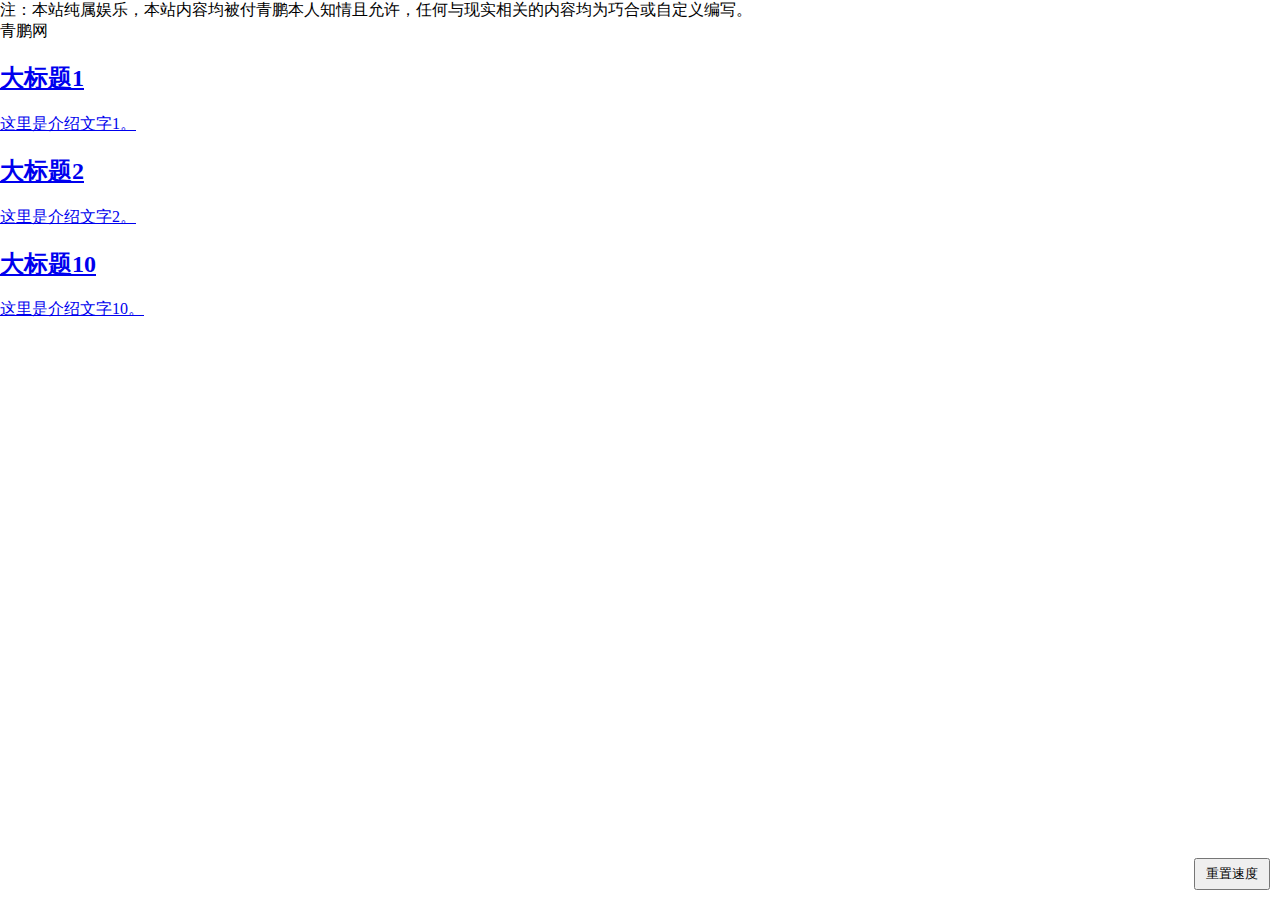
==== index.html @ f89c664f "Update index.html" ====
<!DOCTYPE html>
<html lang="en">
<head>
    <meta charset="UTF-8">
    <title>主页面</title>
    <link rel="stylesheet" href="styles.css">
</head>
<body>

<div class="header">
    注：本站纯属娱乐，本站内容均被付青鹏本人知情且允许，任何与现实相关的内容均为巧合或自定义编写。
</div>

<div class="side-image left"></div> <!-- 左侧GIF图片 -->
<div class="side-image right"></div> <!-- 右侧GIF图片 -->

<div class="bouncing-container">
    <div class="bouncing-circle" id="bouncingCircle"></div>
    <div class="title">青鹏网</div>
    <div class="message" id="message"></div>
    <button class="reset-button" id="resetButton">重置速度</button>
</div>

<audio id="click-sound" src="split (1).mp3" preload="auto"></audio>

<!-- 按钮容器 -->
<div class="button-container">
    <!-- 按钮1 -->
    <a href="page1.html" class="button" style="background-image: url('button1-image.jpg');">
        <div class="button-text">
            <h2>大标题1</h2>
            <p>这里是介绍文字1。</p>
        </div>
        <div class="button-right"></div>
    </a>
    <!-- 按钮2 -->
    <a href="page2.html" class="button" style="background-image: url('button2-image.jpg');">
        <div class="button-text">
            <h2>大标题2</h2>
            <p>这里是介绍文字2。</p>
        </div>
        <div class="button-right"></div>
    </a>
    <!-- ... 其他按钮 ... -->
    <!-- 按钮10 -->
    <a href="page10.html" class="button" style="background-image: url('button10-image.jpg');">
        <div class="button-text">
            <h2>大标题10</h2>
            <p>这里是介绍文字10。</p>
        </div>
        <div class="button-right"></div>
    </a>
</div>

<script src="script.js"></script>
</body>
</html>
---- styles.css ----
body, html {
    margin: 0;
    padding: 0;
    width: 100%;
    height: 100%;
    overflow: hidden;
}

.container {
    position: relative;
    width: 100%;
    height: 100%;
    display: flex;
    justify-content: center;
    align-items: center;
}

.background {
    position: absolute;
    width: 100%;
    height: 100%;
    z-index: -1;
}

.background img {
    width: 100%;
    height: 100%;
    object-fit: cover;
}

.frame {
    position: relative;
    width: 80%;
    height: 80%;
    background: rgba(255, 255, 255, 0.5);
    overflow: hidden;
    border-radius: 10px;
    z-index: 1;
    display: flex;
    justify-content: center;
    align-items: center;
}

.logo {
    position: absolute;
    top: 50%;
    left: 50%;
    transform: translate(-50%, -50%);
    text-align: center;
    font-size: 3em;
    font-weight: bold;
    color: #3498db;
    animation: colorChange 2s infinite alternate;
    z-index: 2;
    white-space: nowrap; /* Prevents logo from wrapping */
}

@keyframes colorChange {
    0% { color: #3498db; }
    100% { color: #9b59b6; }
}

#canvas {
    position: absolute;
    width: 100%;
    height: 100%;
    z-index: 3; /* Ensures canvas is above the logo */
}

#resetButton {
    position: absolute;
    bottom: 10px;
    right: 10px;
    padding: 5px 10px;
    cursor: pointer;
    z-index: 2;
}

.disclaimer {
    position: absolute;
    bottom: 0;
    left: 50%;
    transform: translateX(-50%);
    font-size: 0.7em;
    width: 100%;
    text-align: center;
    z-index: 0;
}
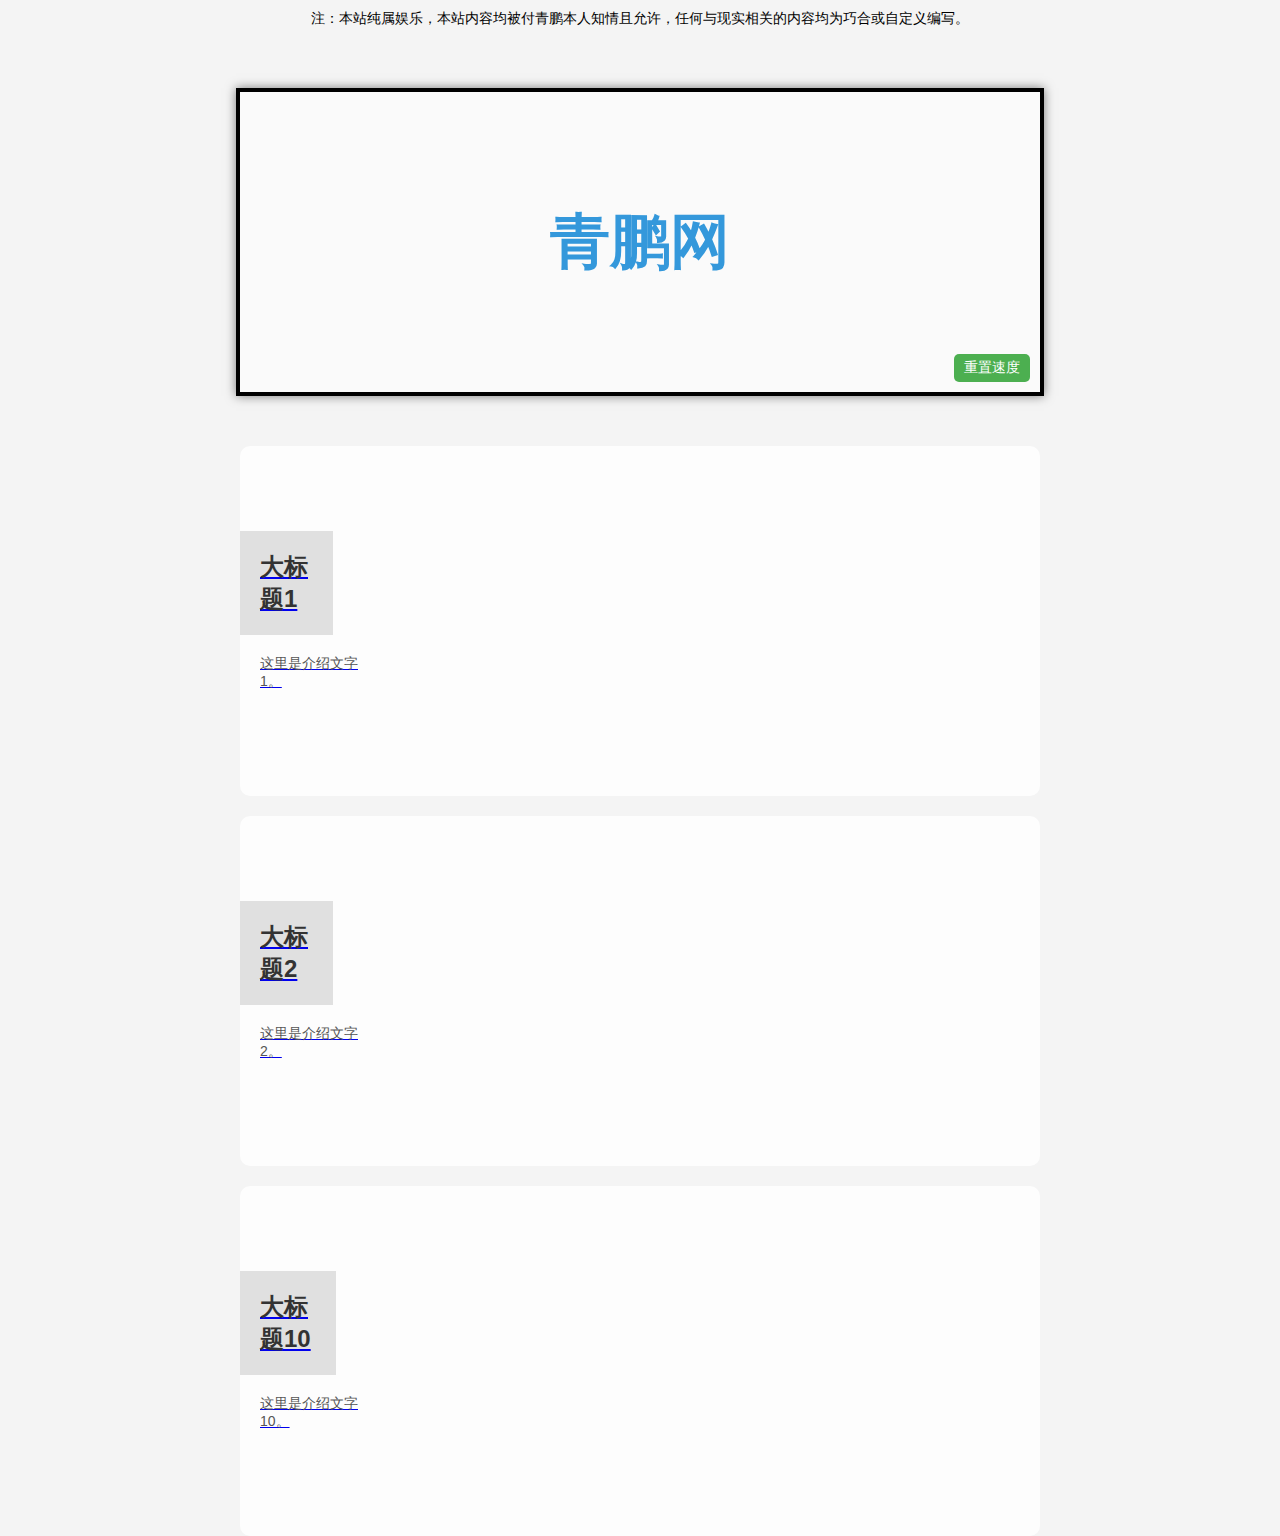
==== commit 40f61dd2: "Update index.html" ====
--- a/index.html
+++ b/index.html
@@ -26,29 +26,38 @@
 <!-- 按钮容器 -->
 <div class="button-container">
     <!-- 按钮1 -->
-    <a href="page1.html" class="button" style="background-image: url('button1-image.jpg');">
+    <a href="page1.html" class="button" style="background-image: url('20240110_1744911584205082624.jpg');">
         <div class="button-text">
-            <h2>大标题1</h2>
-            <p>这里是介绍文字1。</p>
+            <div class="button-left">
+                <h2>大标题1</h2>
+            </div>
+            <div class="button-right">
+                <p>这里是介绍文字1。</p>
+            </div>
         </div>
-        <div class="button-right"></div>
     </a>
     <!-- 按钮2 -->
     <a href="page2.html" class="button" style="background-image: url('button2-image.jpg');">
         <div class="button-text">
-            <h2>大标题2</h2>
-            <p>这里是介绍文字2。</p>
+            <div class="button-left">
+                <h2>大标题2</h2>
+            </div>
+            <div class="button-right">
+                <p>这里是介绍文字2。</p>
+            </div>
         </div>
-        <div class="button-right"></div>
     </a>
     <!-- ... 其他按钮 ... -->
     <!-- 按钮10 -->
     <a href="page10.html" class="button" style="background-image: url('button10-image.jpg');">
         <div class="button-text">
-            <h2>大标题10</h2>
-            <p>这里是介绍文字10。</p>
+            <div class="button-left">
+                <h2>大标题10</h2>
+            </div>
+            <div class="button-right">
+                <p>这里是介绍文字10。</p>
+            </div>
         </div>
-        <div class="button-right"></div>
     </a>
 </div>
 
--- a/styles.css
+++ b/styles.css
@@ -1,88 +1,176 @@
+/* 全局样式 */
 body, html {
     margin: 0;
     padding: 0;
-    width: 100%;
     height: 100%;
-    overflow: hidden;
+    background-color: #f4f4f4;
+    font-family: Arial, sans-serif;
+    background-image: url('5E391EE5D8A838BE005B3CCD11CAAF68.jpg'); /* 背景图片 */
+    background-attachment: fixed; /* 背景固定，不随页面滚动 */
+    background-size: cover;
+    background-position: center center; /* 确保背景图片居中显示 */
 }
 
-.container {
-    position: relative;
-    width: 100%;
-    height: 100%;
-    display: flex;
-    justify-content: center;
-    align-items: center;
+/* 头部样式 */
+.header {
+    text-align: center;
+    font-size: 14px;
+    color: black; /* 文字颜色调整为黑色 */
+    padding: 10px 0; /* 上下边距 */
 }
 
-.background {
-    position: absolute;
-    width: 100%;
-    height: 100%;
-    z-index: -1;
+/* 弹跳容器样式 */
+.bouncing-container {
+    position: relative;
+    width: 800px;
+    height: 300px;
+    border: 4px solid #000;
+    overflow: hidden;
+    margin: 50px auto;
+    background-color: rgba(255, 255, 255, 0.5); /* 虚化的白色 */
+    box-shadow: 0 0 10px rgba(0, 0, 0, 0.5);
+    display: flex;
+    align-items: center;
+    justify-content: center;
 }
 
-.background img {
-    width: 100%;
-    height: 100%;
-    object-fit: cover;
+/* 弹跳圆形样式 */
+.bouncing-circle {
+    position: absolute;
+    width: 75px; /* 增加圆形图片大小 */
+    height: 75px;
+    background-image: url('20240110_1744911584205082624.jpg'); /* 使用圆形图片 */
+    background-size: cover;
+    border-radius: 50%;
+    cursor: pointer;
 }
 
-.frame {
-    position: relative;
-    width: 80%;
-    height: 80%;
-    background: rgba(255, 255, 255, 0.5);
-    overflow: hidden;
-    border-radius: 10px;
-    z-index: 1;
-    display: flex;
-    justify-content: center;
-    align-items: center;
-}
-
-.logo {
+/* 标题样式 */
+.title {
     position: absolute;
     top: 50%;
     left: 50%;
     transform: translate(-50%, -50%);
-    text-align: center;
-    font-size: 3em;
+    font-size: 60px; /* 增加字体大小 */
     font-weight: bold;
     color: #3498db;
     animation: colorChange 2s infinite alternate;
-    z-index: 2;
-    white-space: nowrap; /* Prevents logo from wrapping */
 }
 
+/* 颜色变化动画 */
 @keyframes colorChange {
     0% { color: #3498db; }
-    100% { color: #9b59b6; }
+    100% { color: #2ecc71; }
 }
 
-#canvas {
+/* 消息样式 */
+.message {
     position: absolute;
-    width: 100%;
-    height: 100%;
-    z-index: 3; /* Ensures canvas is above the logo */
+    top: 80%;
+    left: 50%;
+    transform: translate(-50%, -50%);
+    font-size: 24px;
+    color: #000;
+    font-weight: bold;
+    display: none;
 }
 
-#resetButton {
+/* 重置按钮样式 */
+.reset-button {
     position: absolute;
     bottom: 10px;
     right: 10px;
+    cursor: pointer;
     padding: 5px 10px;
-    cursor: pointer;
-    z-index: 2;
+    background-color: #4CAF50;
+    color: white;
+    border: none;
+    border-radius: 5px;
+    font-size: 14px;
 }
 
-.disclaimer {
-    position: absolute;
+/* 侧边图片样式 */
+.side-image {
+    position: fixed;
+    top: -200px; /* 向上移动图片 */
     bottom: 0;
-    left: 50%;
-    transform: translateX(-50%);
-    font-size: 0.7em;
-    width: 100%;
-    text-align: center;
-    z-index: 0;
+    width: 200px; /* 根据实际图片尺寸调整 */
+    background-size: contain;
+    background-repeat: no-repeat;
+    background-position: center;
+    pointer-events: none; /* 防止图片阻挡点击 */
 }
+
+/* 左侧侧边图片样式 */
+.side-image.left {
+    left: 0;
+    background-image: url('output-onlinegiftools.gif'); /* 左侧GIF图片 */
+}
+
+/* 右侧侧边图片样式 */
+.side-image.right {
+    right: 0;
+    background-image: url('output-onlinegiftools.gif'); /* 右侧GIF图片 */
+}
+
+/* 按钮容器样式 */
+.button-container {
+    width: 800px; /* 与弹跳容器宽度一致 */
+    margin: 0 auto; /* 水平居中 */
+}
+
+/* 按钮样式 */
+.button {
+    width: 800px; /* 与弹跳容器宽度一致 */
+    height: 350px; /* 比弹跳容器稍高 */
+    background-color: rgba(255, 255, 255, 0.8); /* 透明效果 */
+    margin-bottom: 20px;
+    display: flex;
+    align-items: center;
+    border-radius: 10px;
+    overflow: hidden;
+    position: relative;
+}
+
+/* 按钮左侧大标题样式 */
+.button-left {
+    width: 33.33%; /* 大标题占按钮的三分之一 */
+    background-color: #e0e0e0; /* 灰色背景 */
+    padding: 20px;
+    display: flex;
+    flex-direction: column;
+    justify-content: center;
+}
+
+/* 按钮右侧介绍文字样式 */
+.button-right {
+    width: 66.66%; /* 介绍文字占按钮的三分之二 */
+    padding: 20px;
+    display: flex;
+    flex-direction: column;
+    justify-content: center;
+}
+
+/* 按钮标题样式 */
+.button h2 {
+    margin: 0;
+    font-size: 24px;
+    color: #333; /* 深灰色文字 */
+}
+
+/* 按钮段落样式 */
+.button p {
+    margin: 0;
+    font-size: 14px;
+    color: #555; /* 深灰色文字 */
+}
+
+/* 按钮悬停和焦点效果 */
+.button:hover, .button:focus {
+    transform: scale(1.05);
+}
+
+/* 按钮按下效果 */
+.button:active {
+    transform: scale(0.95);
+}
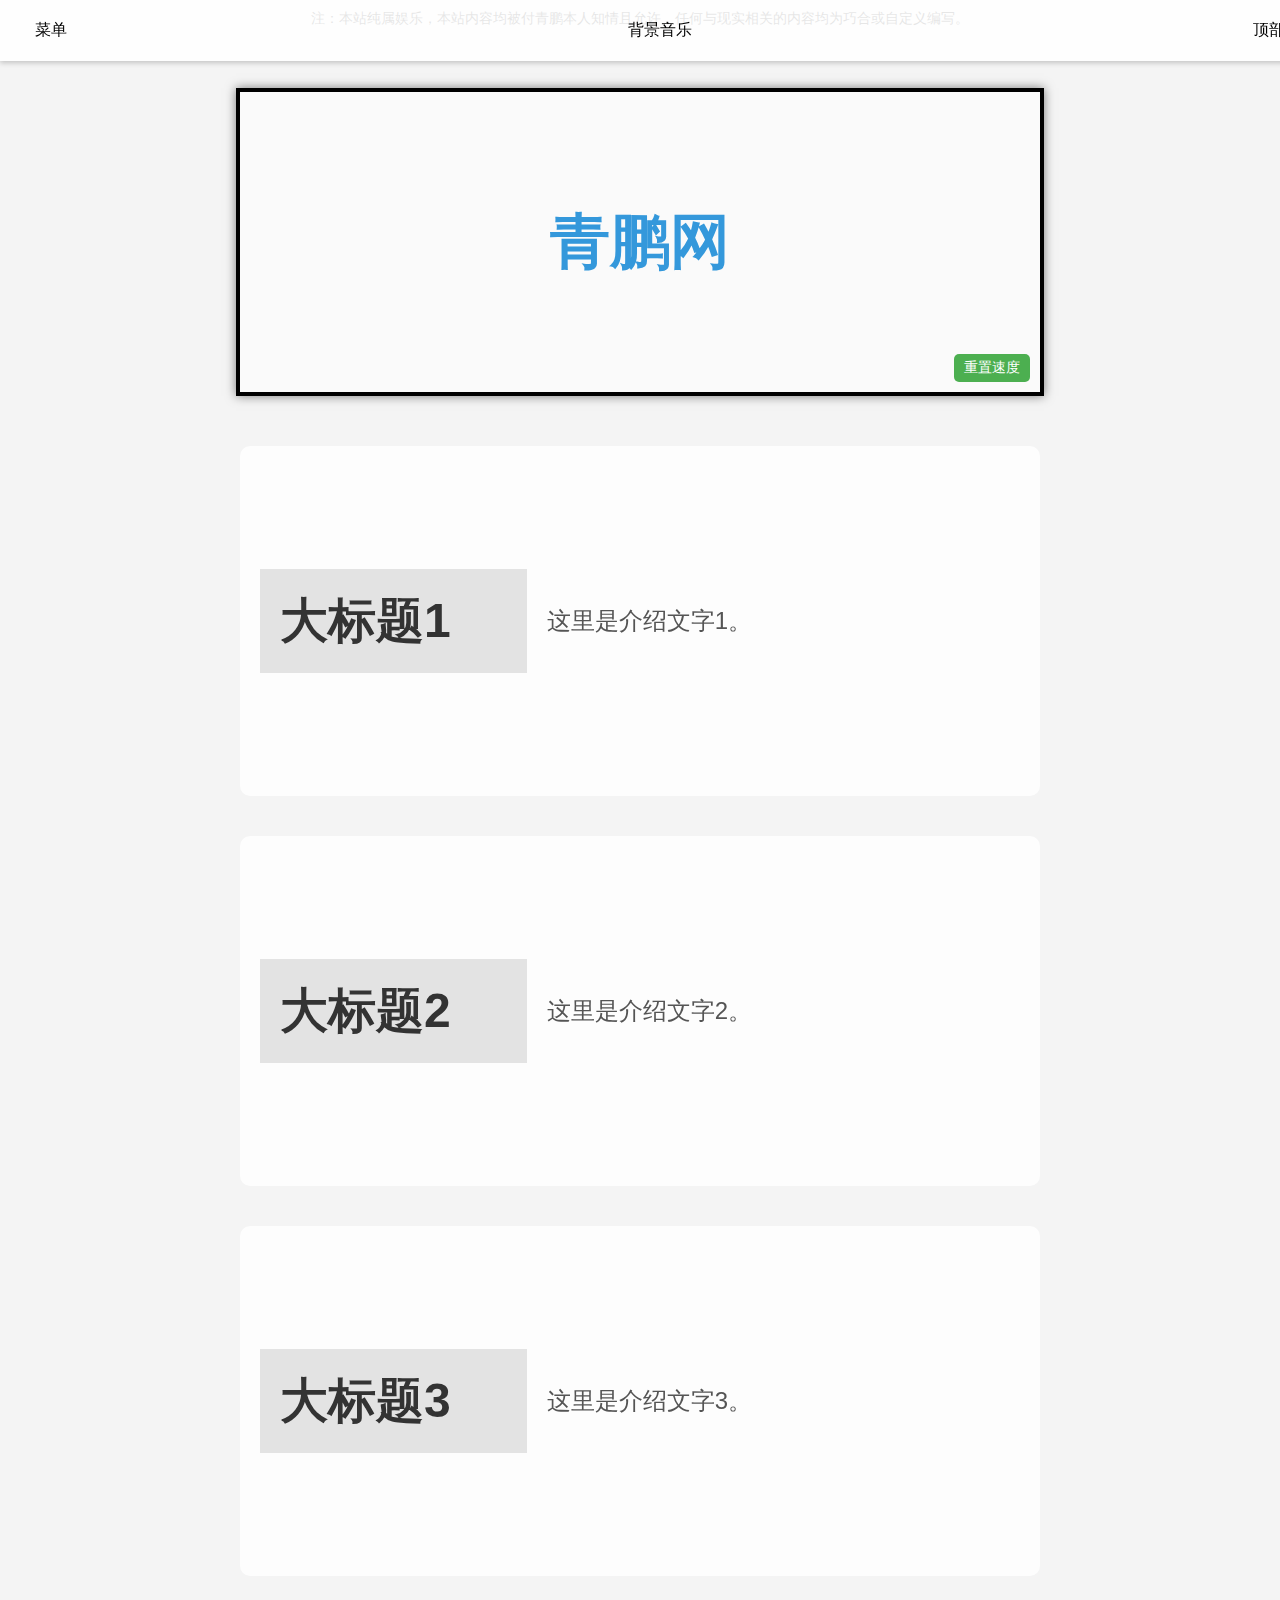
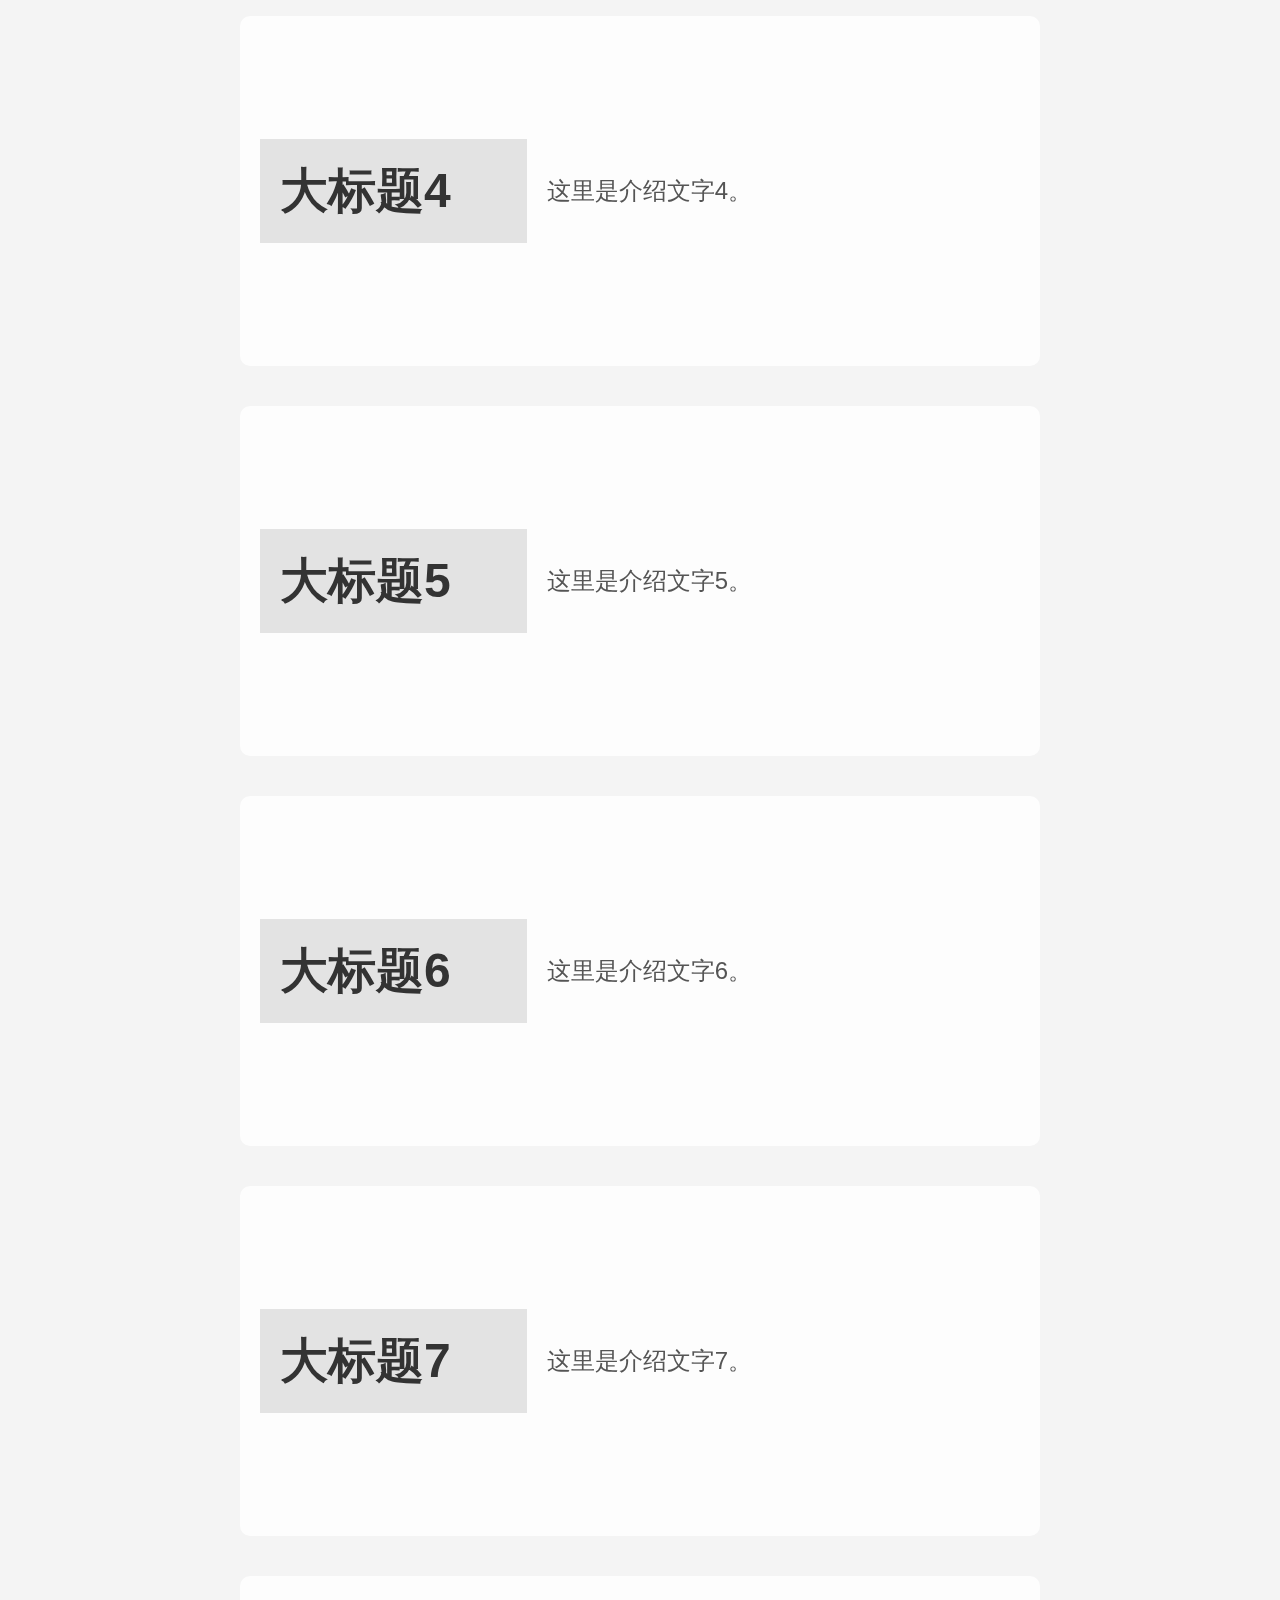
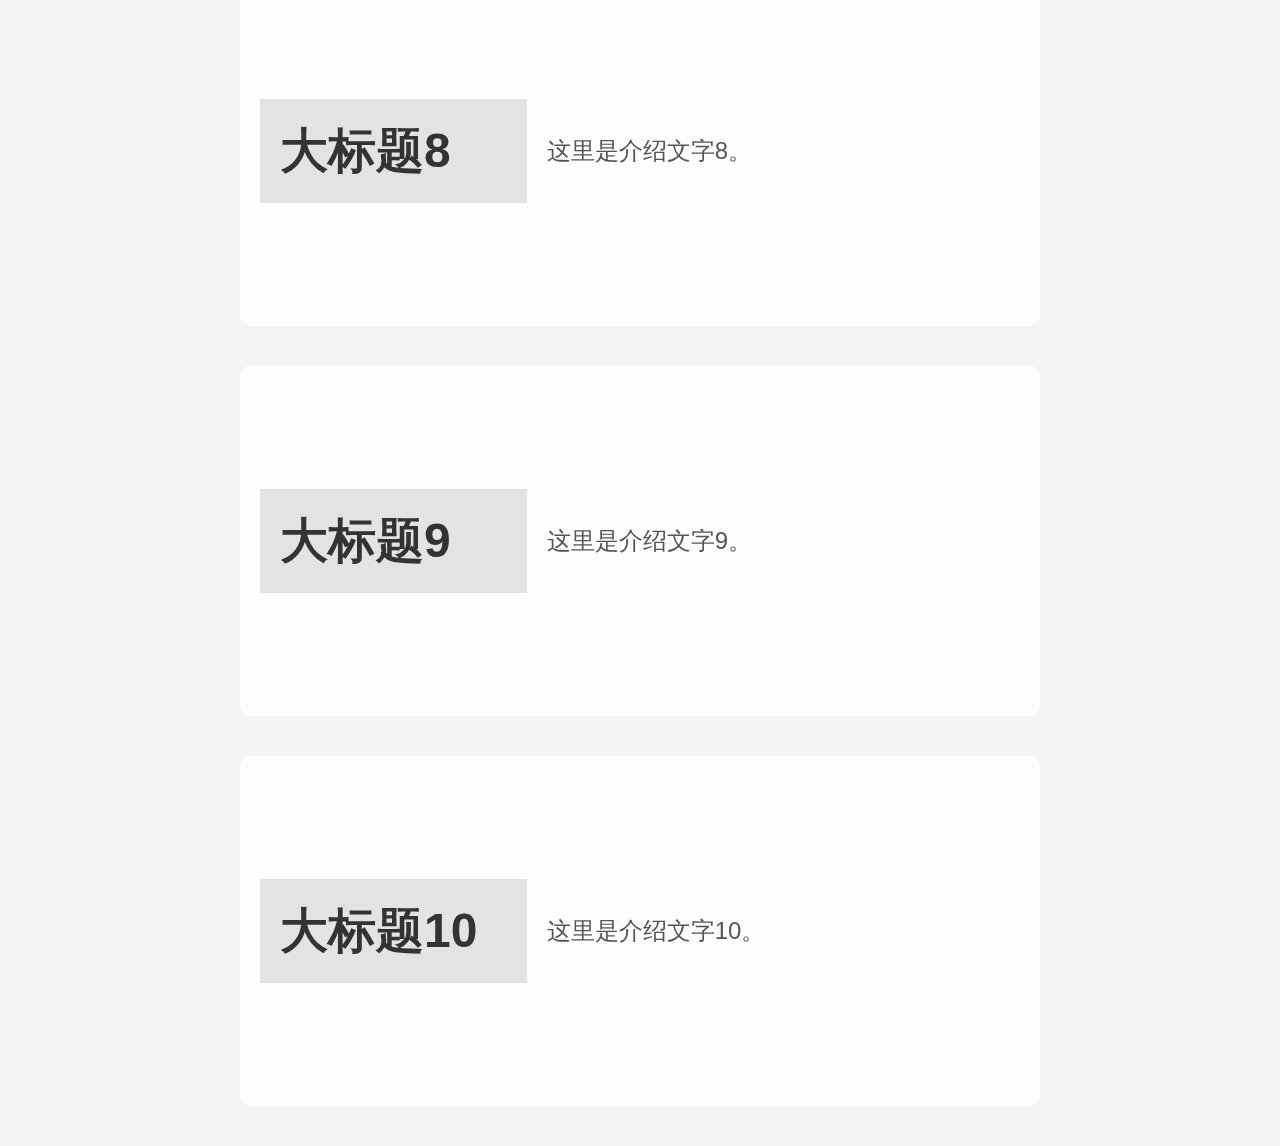
==== commit 088553d9: "Update index.html" ====
--- a/index.html
+++ b/index.html
@@ -7,6 +7,36 @@
 </head>
 <body>
 
+<!-- 顶部小横栏 -->
+<div class="top-bar">
+    <div class="top-bar-button" id="menuButton">菜单</div>
+    <div class="top-bar-button" id="backgroundMusicButton">背景音乐</div>
+    <div class="top-bar-button" id="scrollTopButton">顶部</div>
+</div>
+
+<!-- 侧边菜单 -->
+<div class="side-menu" id="sideMenu">
+    <div class="side-menu-header">目录</div>
+    <ul class="side-menu-list">
+        <li><a href="#button1">大标题1</a></li>
+        <li><a href="#button2">大标题2</a></li>
+        <li><a href="#button3">大标题3</a></li>
+        <li><a href="#button4">大标题4</a></li>
+        <li><a href="#button5">大标题5</a></li>
+        <li><a href="#button6">大标题6</a></li>
+        <li><a href="#button7">大标题7</a></li>
+        <li><a href="#button8">大标题8</a></li>
+        <li><a href="#button9">大标题9</a></li>
+        <li><a href="#button10">大标题10</a></li>
+    </ul>
+    <div class="side-menu-footer">
+        <p>第一段文字...</p>
+        <p>第二段文字...</p>
+        <p>第三段文字...</p>
+    </div>
+</div>
+
+<!-- 原有的头部内容 -->
 <div class="header">
     注：本站纯属娱乐，本站内容均被付青鹏本人知情且允许，任何与现实相关的内容均为巧合或自定义编写。
 </div>
@@ -26,7 +56,7 @@
 <!-- 按钮容器 -->
 <div class="button-container">
     <!-- 按钮1 -->
-    <a href="page1.html" class="button" style="background-image: url('20240110_1744911584205082624.jpg');">
+    <a href="page1.html" class="button" id="button1" style="background-image: url('button1-image.jpg');">
         <div class="button-text">
             <div class="button-left">
                 <h2>大标题1</h2>
@@ -37,7 +67,7 @@
         </div>
     </a>
     <!-- 按钮2 -->
-    <a href="page2.html" class="button" style="background-image: url('button2-image.jpg');">
+    <a href="page2.html" class="button" id="button2" style="background-image: url('button2-image.jpg');">
         <div class="button-text">
             <div class="button-left">
                 <h2>大标题2</h2>
@@ -47,9 +77,85 @@
             </div>
         </div>
     </a>
-    <!-- ... 其他按钮 ... -->
+    <!-- 按钮3 -->
+    <a href="page3.html" class="button" id="button3" style="background-image: url('button3-image.jpg');">
+        <div class="button-text">
+            <div class="button-left">
+                <h2>大标题3</h2>
+            </div>
+            <div class="button-right">
+                <p>这里是介绍文字3。</p>
+            </div>
+        </div>
+    </a>
+    <!-- 按钮4 -->
+    <a href="page4.html" class="button" id="button4" style="background-image: url('button4-image.jpg');">
+        <div class="button-text">
+            <div class="button-left">
+                <h2>大标题4</h2>
+            </div>
+            <div class="button-right">
+                <p>这里是介绍文字4。</p>
+            </div>
+        </div>
+    </a>
+    <!-- 按钮5 -->
+    <a href="page5.html" class="button" id="button5" style="background-image: url('button5-image.jpg');">
+        <div class="button-text">
+            <div class="button-left">
+                <h2>大标题5</h2>
+            </div>
+            <div class="button-right">
+                <p>这里是介绍文字5。</p>
+            </div>
+        </div>
+    </a>
+    <!-- 按钮6 -->
+    <a href="page6.html" class="button" id="button6" style="background-image: url('button6-image.jpg');">
+        <div class="button-text">
+            <div class="button-left">
+                <h2>大标题6</h2>
+            </div>
+            <div class="button-right">
+                <p>这里是介绍文字6。</p>
+            </div>
+        </div>
+    </a>
+    <!-- 按钮7 -->
+    <a href="page7.html" class="button" id="button7" style="background-image: url('button7-image.jpg');">
+        <div class="button-text">
+            <div class="button-left">
+                <h2>大标题7</h2>
+            </div>
+            <div class="button-right">
+                <p>这里是介绍文字7。</p>
+            </div>
+        </div>
+    </a>
+    <!-- 按钮8 -->
+    <a href="page8.html" class="button" id="button8" style="background-image: url('button8-image.jpg');">
+        <div class="button-text">
+            <div class="button-left">
+                <h2>大标题8</h2>
+            </div>
+            <div class="button-right">
+                <p>这里是介绍文字8。</p>
+            </div>
+        </div>
+    </a>
+    <!-- 按钮9 -->
+    <a href="page9.html" class="button" id="button9" style="background-image: url('button9-image.jpg');">
+        <div class="button-text">
+            <div class="button-left">
+                <h2>大标题9</h2>
+            </div>
+            <div class="button-right">
+                <p>这里是介绍文字9。</p>
+            </div>
+        </div>
+    </a>
     <!-- 按钮10 -->
-    <a href="page10.html" class="button" style="background-image: url('button10-image.jpg');">
+    <a href="page10.html" class="button" id="button10" style="background-image: url('button10-image.jpg');">
         <div class="button-text">
             <div class="button-left">
                 <h2>大标题10</h2>
@@ -61,6 +167,17 @@
     </a>
 </div>
 
+<!-- 背景音乐选择界面 -->
+<div class="background-music-menu" id="backgroundMusicMenu">
+    <ul>
+        <li><button class="music-select" data-src="music1.mp3">音乐1</button></li>
+        <li><button class="music-select" data-src="music2.mp3">音乐2</button></li>
+        <li><button class="music-select" data-src="music3.mp3">音乐3</button></li>
+    </ul>
+</div>
+
+<audio id="backgroundMusicPlayer" src="" preload="auto"></audio>
+
 <script src="script.js"></script>
 </body>
 </html>
--- a/styles.css
+++ b/styles.css
@@ -116,61 +116,188 @@
 /* 按钮容器样式 */
 .button-container {
     width: 800px; /* 与弹跳容器宽度一致 */
-    margin: 0 auto; /* 水平居中 */
+    margin: 40px auto; /* 增加外边距 */
+    display: flex;
+    flex-direction: column;
+    align-items: center;
 }
 
 /* 按钮样式 */
 .button {
-    width: 800px; /* 与弹跳容器宽度一致 */
+    width: 100%; /* 与弹跳容器宽度一致 */
     height: 350px; /* 比弹跳容器稍高 */
-    background-color: rgba(255, 255, 255, 0.8); /* 透明效果 */
-    margin-bottom: 20px;
+    margin-bottom: 40px; /* 增加按钮之间的间距 */
     display: flex;
     align-items: center;
     border-radius: 10px;
     overflow: hidden;
     position: relative;
-}
-
-/* 按钮左侧大标题样式 */
+    color: black; /* 文字颜色 */
+    text-decoration: none; /* 移除下划线 */
+    transition: transform 0.3s; /* 过渡效果 */
+    background-color: rgba(255, 255, 255, 0.8); /* 透明效果 */
+}
+
+.button::before {
+    content: '';
+    position: absolute;
+    top: 0;
+    left: 0;
+    right: 0;
+    bottom: 0;
+    background-size: cover;
+    background-position: center;
+    mix-blend-mode: multiply; /* 混合模式 */
+    opacity: 0.8; /* 背景图片的透明效果 */
+    z-index: 0; /* 确保背景在最底层 */
+}
+
+.button-text {
+    position: relative;
+    z-index: 1; /* 确保文本在背景之上 */
+    width: 100%;
+    display: flex;
+    justify-content: space-between;
+    padding: 0 20px;
+}
+
 .button-left {
     width: 33.33%; /* 大标题占按钮的三分之一 */
-    background-color: #e0e0e0; /* 灰色背景 */
-    padding: 20px;
     display: flex;
     flex-direction: column;
     justify-content: center;
-}
-
-/* 按钮右侧介绍文字样式 */
+    background-color: rgba(0, 0, 0, 0.1); /* 轻微灰色背景 */
+    padding: 20px;
+}
+
 .button-right {
     width: 66.66%; /* 介绍文字占按钮的三分之二 */
-    padding: 20px;
     display: flex;
     flex-direction: column;
     justify-content: center;
-}
-
-/* 按钮标题样式 */
+    padding: 20px;
+}
+
 .button h2 {
     margin: 0;
-    font-size: 24px;
+    font-size: 48px; /* 增大字体大小 */
     color: #333; /* 深灰色文字 */
 }
 
-/* 按钮段落样式 */
 .button p {
     margin: 0;
-    font-size: 14px;
+    font-size: 24px; /* 增大字体大小 */
     color: #555; /* 深灰色文字 */
 }
 
-/* 按钮悬停和焦点效果 */
 .button:hover, .button:focus {
     transform: scale(1.05);
 }
 
-/* 按钮按下效果 */
 .button:active {
     transform: scale(0.95);
 }
+
+/* 顶部横栏样式 */
+.top-bar {
+    position: fixed;
+    top: 0;
+    left: 0;
+    width: 100%;
+    display: flex;
+    justify-content: space-between;
+    align-items: center;
+    padding: 10px 20px;
+    background-color: rgba(255, 255, 255, 0.9);
+    z-index: 1000;
+    box-shadow: 0 2px 5px rgba(0, 0, 0, 0.2);
+    transition: top 0.3s ease-in-out; /* 滑动动画 */
+}
+
+.top-bar-button {
+    cursor: pointer;
+    padding: 10px 15px;
+    font-size: 16px;
+}
+
+/* 侧边菜单样式 */
+.side-menu {
+    position: fixed;
+    top: 0;
+    left: -100%; /* 初始隐藏 */
+    width: 250px;
+    height: 100%;
+    background-color: rgba(255, 255, 255, 0.9);
+    z-index: 500;
+    transition: left 0.3s ease-in-out; /* 弹出动画 */
+    overflow-y: auto;
+    box-shadow: 2px 0 5px rgba(0, 0, 0, 0.2);
+    display: flex;
+    flex-direction: column;
+    justify-content: center;
+    align-items: center;
+    padding: 20% 0; /* 调整目录内容位置 */
+}
+
+.side-menu-header {
+    font-size: 24px; /* 增大字体大小 */
+    margin-bottom: 20px;
+}
+
+.side-menu-list {
+    list-style: none;
+    padding: 0;
+    margin: 0;
+    margin-bottom: 20px; /* 增加列表上下间距 */
+}
+
+.side-menu-list li a {
+    display: block;
+    padding: 15px 20px;
+    text-decoration: none;
+    color: black;
+    font-size: 18px; /* 增大字体大小 */
+}
+
+.side-menu-footer {
+    font-size: 16px; /* 增大字体大小 */
+    line-height: 1.6; /* 增加行高 */
+    margin-top: 20px; /* 增加与列表的间距 */
+    text-align: center;
+}
+
+/* 背景音乐选择界面样式 */
+.background-music-menu {
+    position: fixed;
+    top: 50%;
+    left: 50%;
+    transform: translate(-50%, -50%);
+    width: 300px;
+    background-color: rgba(255, 255, 255, 0.9);
+    z-index: 1000;
+    box-shadow: 0 2px 5px rgba(0, 0, 0, 0.2);
+    padding: 20px;
+    border-radius: 5px;
+    display: none; /* 初始隐藏 */
+    opacity: 0;
+    transition: opacity 0.3s ease-in-out, transform 0.3s ease-in-out; /* 弹出动画 */
+}
+
+/* 背景音乐选择界面列表项 */
+.background-music-menu ul {
+    list-style: none;
+    padding: 0;
+    margin: 0;
+}
+
+.background-music-menu button {
+    width: 100%;
+    padding: 10px;
+    margin-bottom: 10px;
+    background-color: #4CAF50;
+    color: white;
+    border: none;
+    border-radius: 5px;
+    cursor: pointer;
+    font-size: 16px;
+}
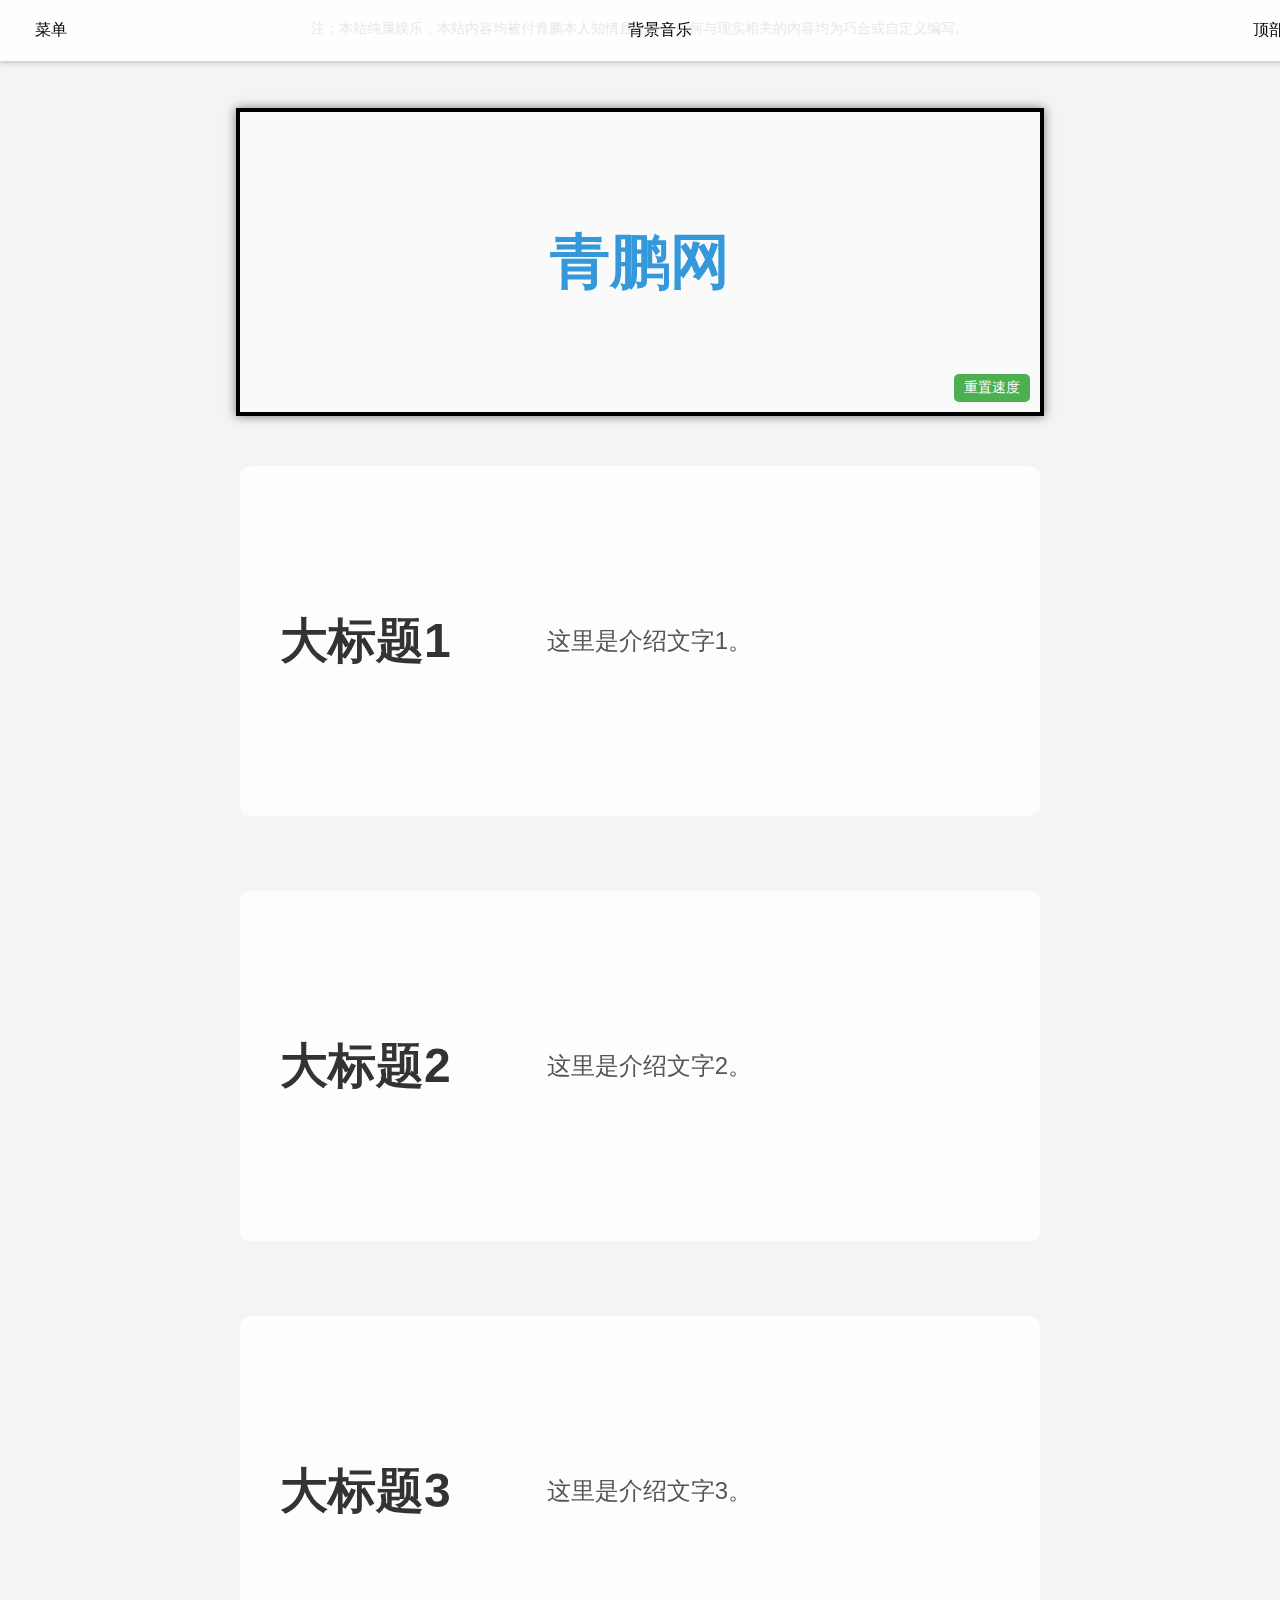
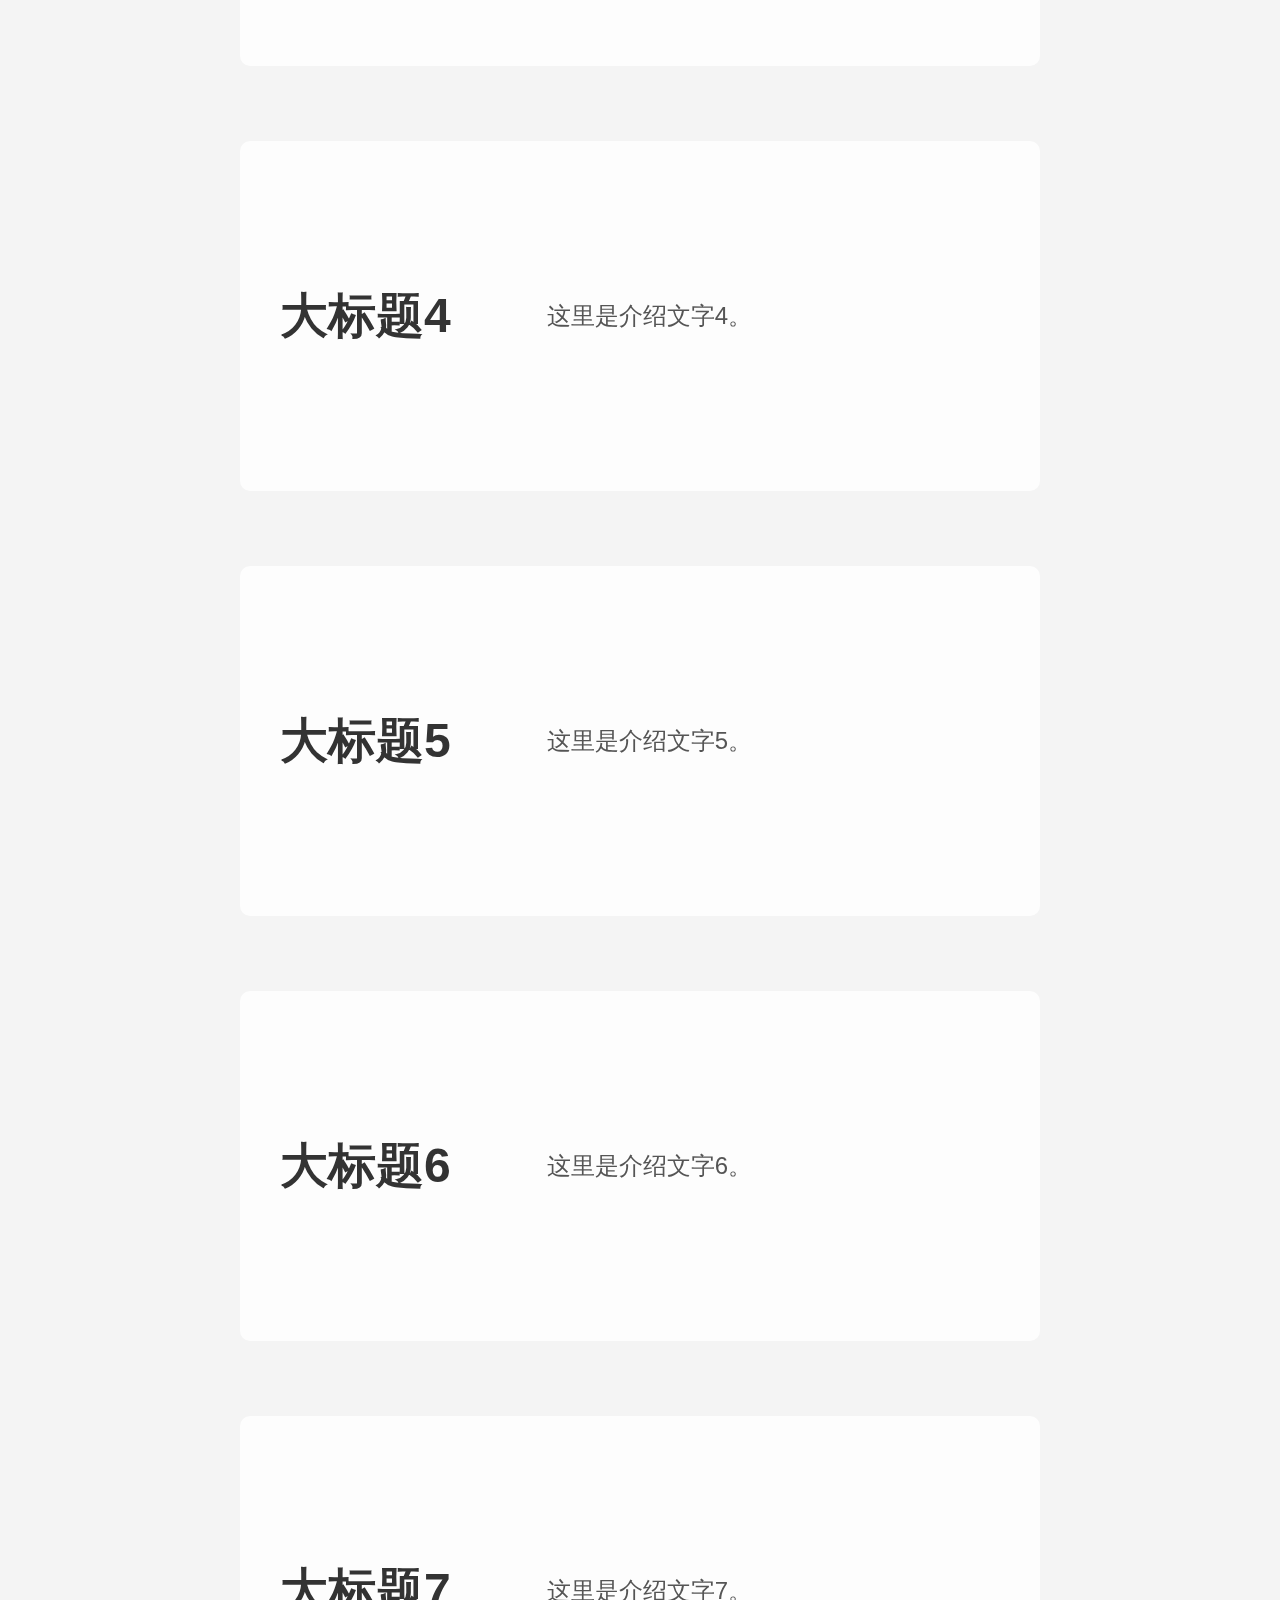
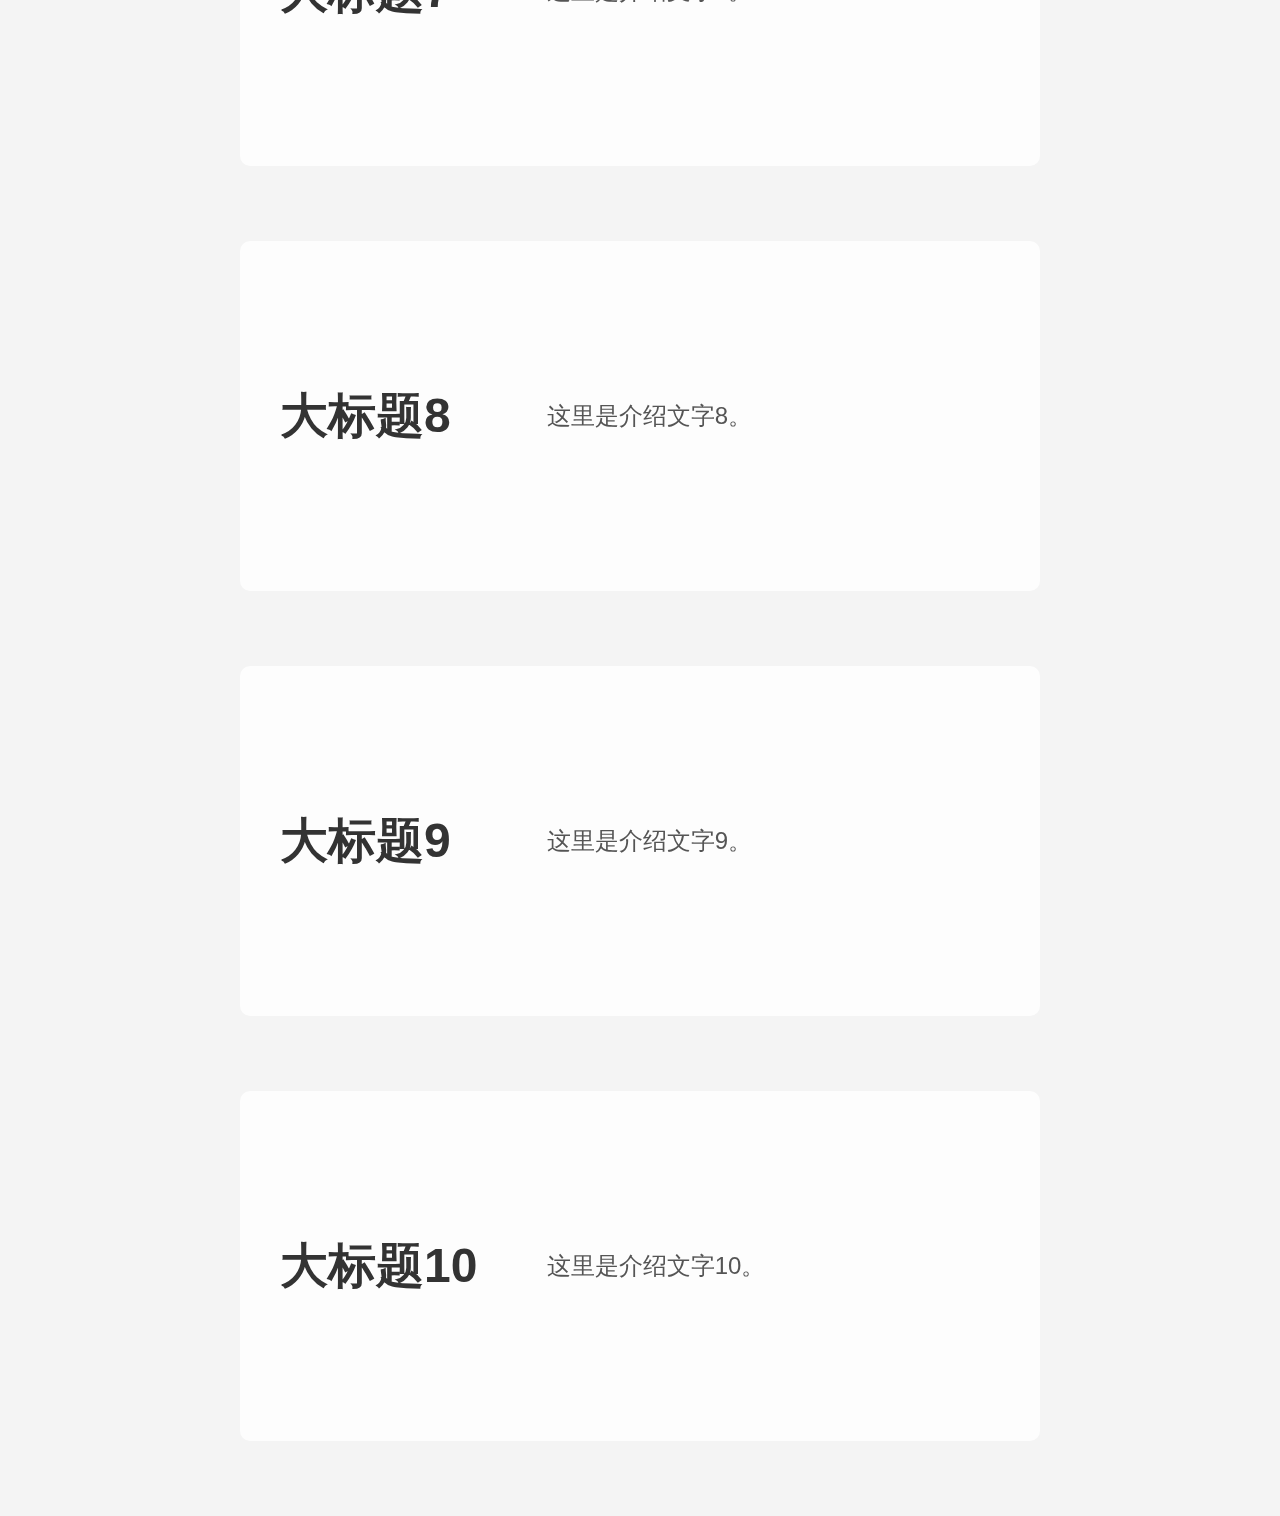
==== commit b8856265: "Update index.html" ====
--- a/index.html
+++ b/index.html
@@ -30,7 +30,7 @@
         <li><a href="#button10">大标题10</a></li>
     </ul>
     <div class="side-menu-footer">
-        <p>第一段文字...</p>
+        <p>wnbgihberngnqpwrigubiwprqjwenfbejfbejrgbgbelglbepgwibgwibeghejbge</p>
         <p>第二段文字...</p>
         <p>第三段文字...</p>
     </div>
--- a/styles.css
+++ b/styles.css
@@ -16,7 +16,7 @@
     text-align: center;
     font-size: 14px;
     color: black; /* 文字颜色调整为黑色 */
-    padding: 10px 0; /* 上下边距 */
+    padding: 20px 0; /* 上下边距 */
 }
 
 /* 弹跳容器样式 */
@@ -92,7 +92,7 @@
 /* 侧边图片样式 */
 .side-image {
     position: fixed;
-    top: -200px; /* 向上移动图片 */
+    top: -70px; /* 向上移动图片 */
     bottom: 0;
     width: 200px; /* 根据实际图片尺寸调整 */
     background-size: contain;
@@ -126,7 +126,7 @@
 .button {
     width: 100%; /* 与弹跳容器宽度一致 */
     height: 350px; /* 比弹跳容器稍高 */
-    margin-bottom: 40px; /* 增加按钮之间的间距 */
+    margin-bottom: 75px; /* 增加按钮之间的间距 */
     display: flex;
     align-items: center;
     border-radius: 10px;
@@ -166,7 +166,6 @@
     display: flex;
     flex-direction: column;
     justify-content: center;
-    background-color: rgba(0, 0, 0, 0.1); /* 轻微灰色背景 */
     padding: 20px;
 }
 
@@ -248,7 +247,7 @@
     list-style: none;
     padding: 0;
     margin: 0;
-    margin-bottom: 20px; /* 增加列表上下间距 */
+    margin-bottom: 10px; /* 增加列表上下间距 */
 }
 
 .side-menu-list li a {
@@ -262,7 +261,7 @@
 .side-menu-footer {
     font-size: 16px; /* 增大字体大小 */
     line-height: 1.6; /* 增加行高 */
-    margin-top: 20px; /* 增加与列表的间距 */
+    margin-top: -20px; /* 增加与列表的间距 */
     text-align: center;
 }
 
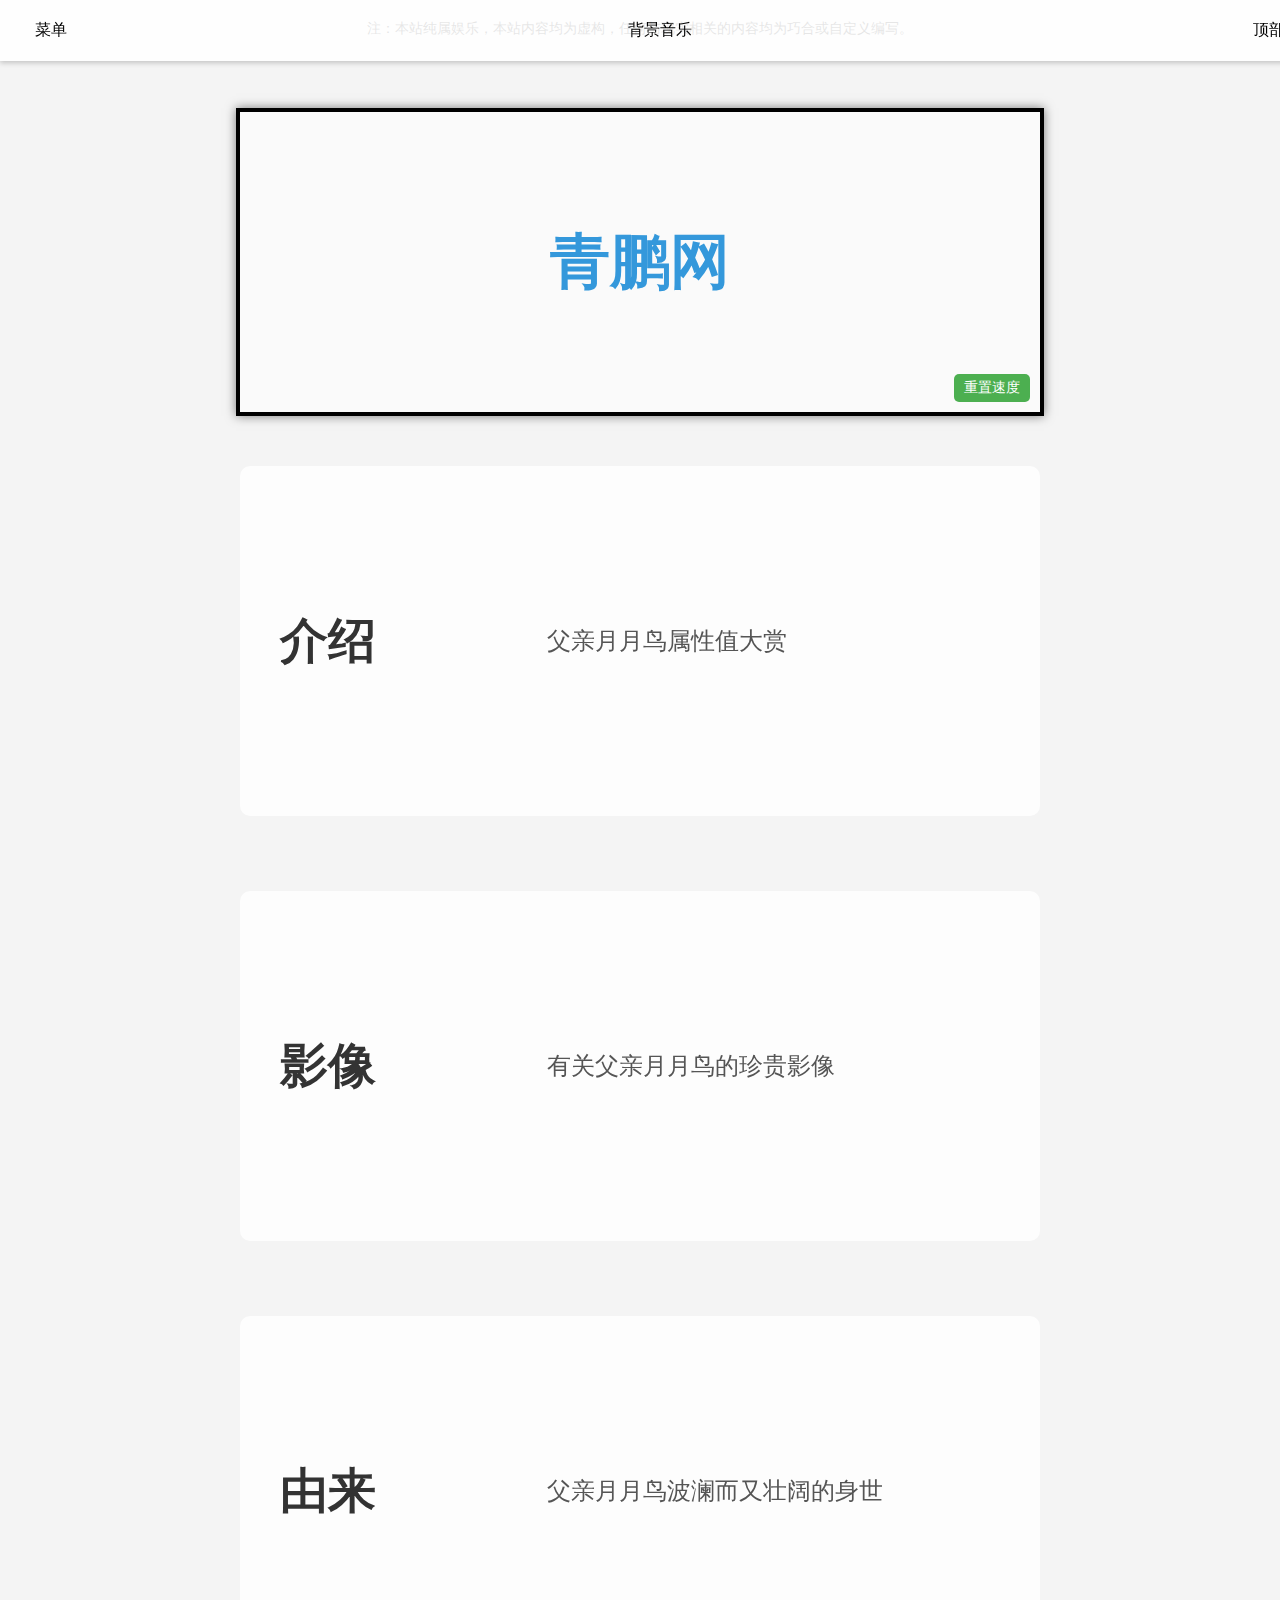
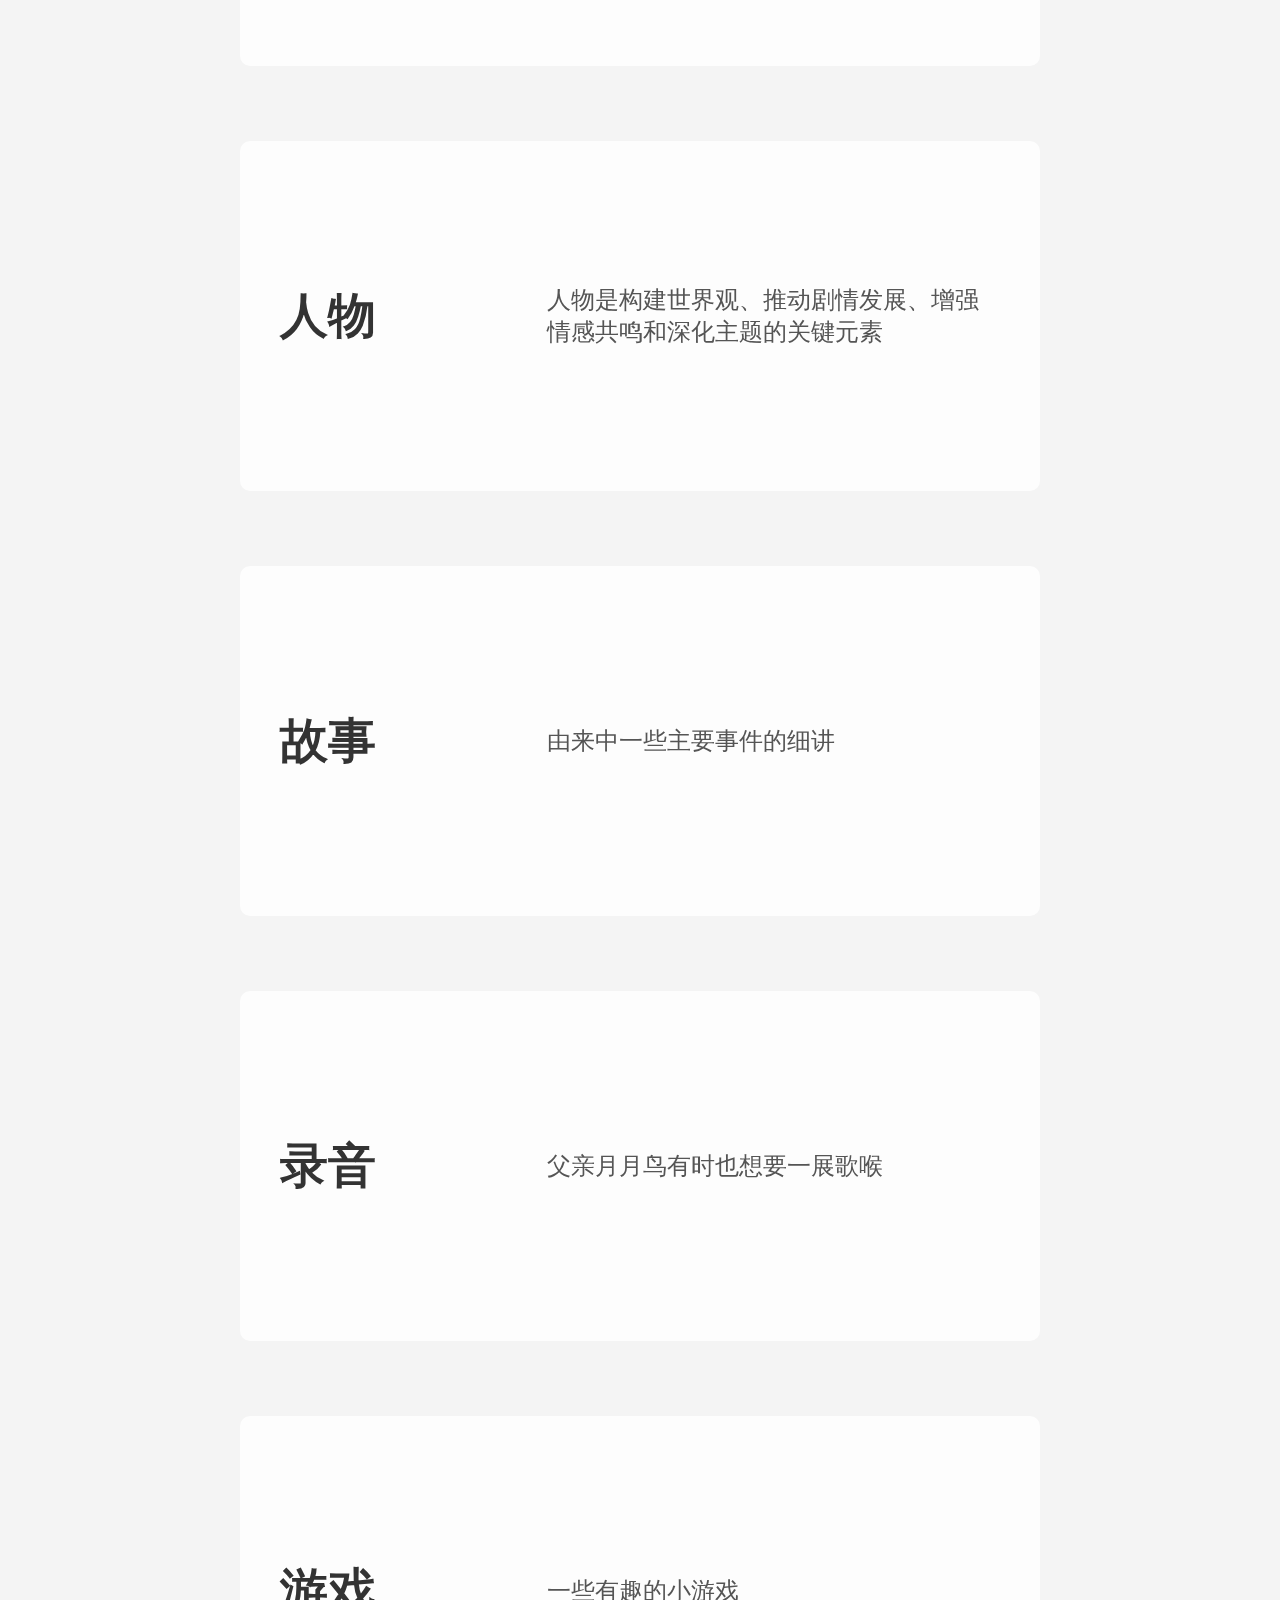
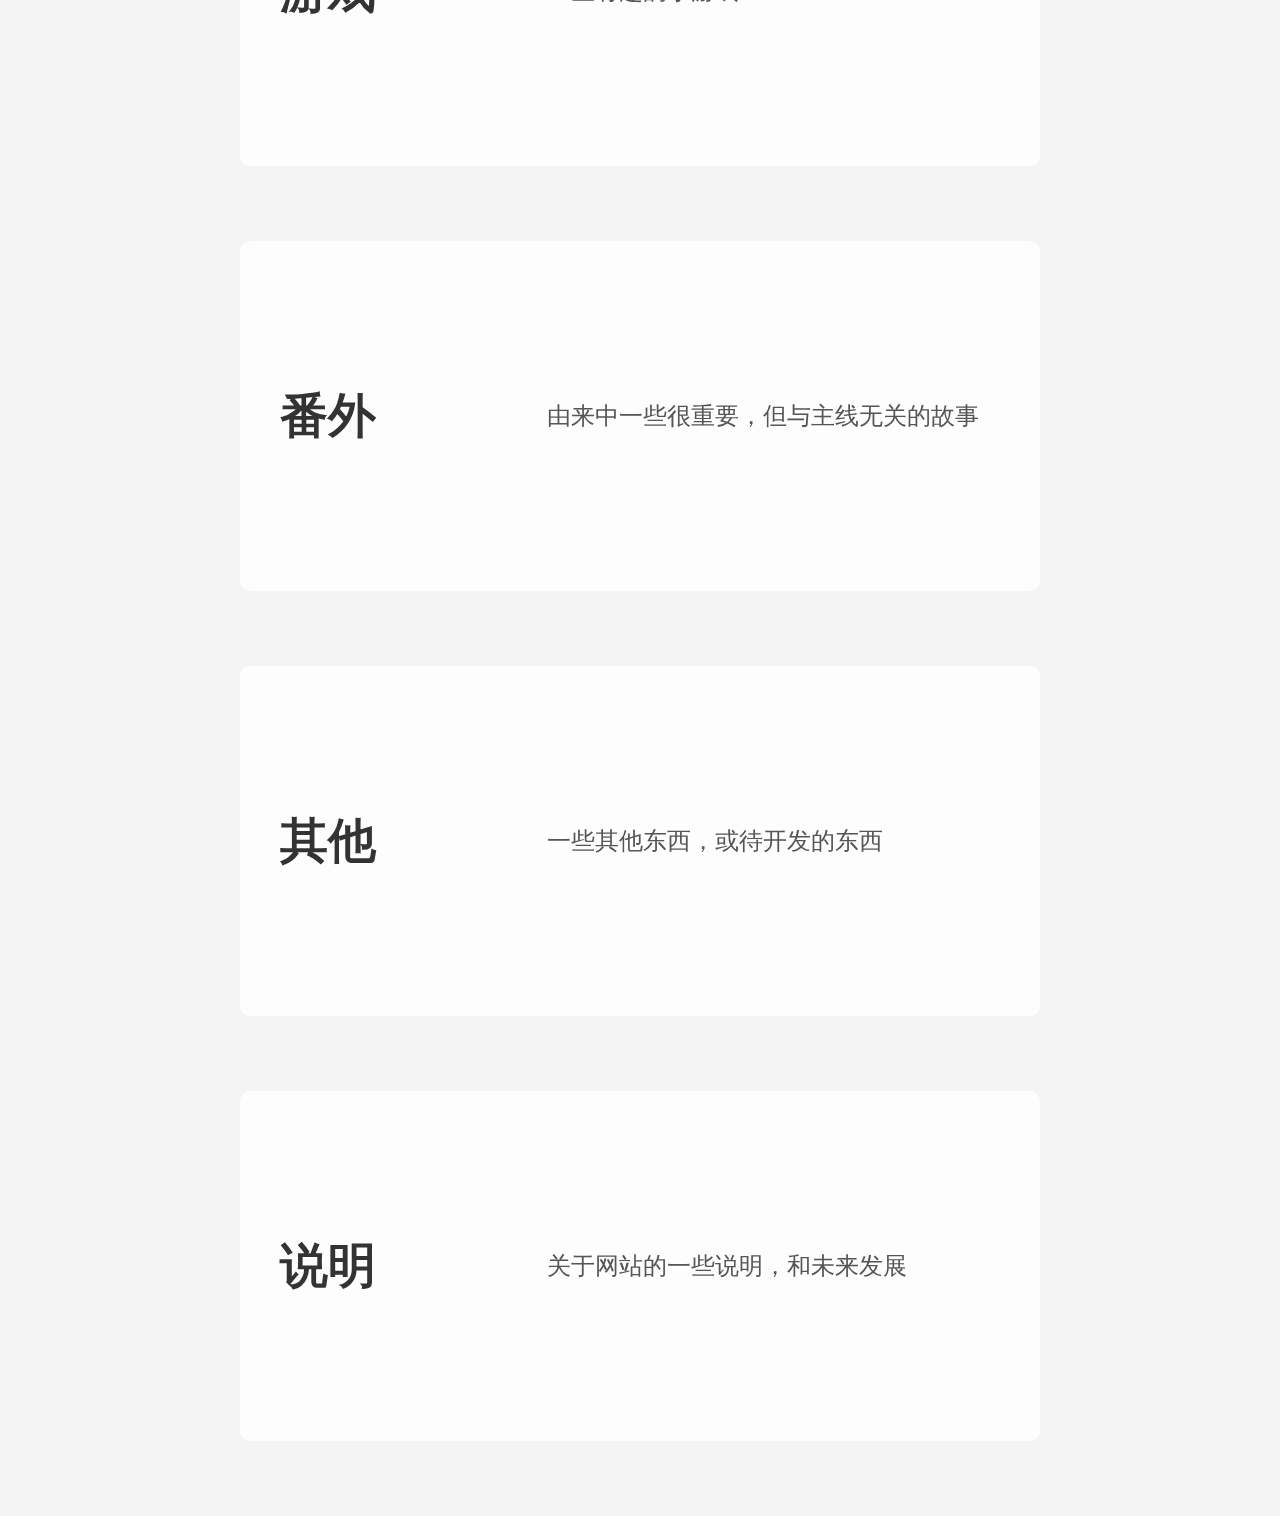
==== commit b07d3097: "Update index.html" ====
--- a/index.html
+++ b/index.html
@@ -2,7 +2,7 @@
 <html lang="en">
 <head>
     <meta charset="UTF-8">
-    <title>主页面</title>
+    <title>青鹏网</title>
     <link rel="stylesheet" href="styles.css">
 </head>
 <body>
@@ -18,19 +18,19 @@
 <div class="side-menu" id="sideMenu">
     <div class="side-menu-header">目录</div>
     <ul class="side-menu-list">
-        <li><a href="#button1">大标题1</a></li>
-        <li><a href="#button2">大标题2</a></li>
-        <li><a href="#button3">大标题3</a></li>
-        <li><a href="#button4">大标题4</a></li>
-        <li><a href="#button5">大标题5</a></li>
-        <li><a href="#button6">大标题6</a></li>
-        <li><a href="#button7">大标题7</a></li>
-        <li><a href="#button8">大标题8</a></li>
-        <li><a href="#button9">大标题9</a></li>
-        <li><a href="#button10">大标题10</a></li>
+        <li><a href="#button1">介绍</a></li>
+        <li><a href="#button2">影像</a></li>
+        <li><a href="#button3">由来</a></li>
+        <li><a href="#button4">人物</a></li>
+        <li><a href="#button5">故事</a></li>
+        <li><a href="#button6">录音</a></li>
+        <li><a href="#button7">游戏</a></li>
+        <li><a href="#button8">番外</a></li>
+        <li><a href="#button9">其他</a></li>
+        <li><a href="#button10">说明</a></li>
     </ul>
     <div class="side-menu-footer">
-        <p>wnbgihberngnqpwrigubiwprqjwenfbejfbejrgbgbelglbepgwibgwibeghejbge</p>
+        <p>qq群：643361862，密码：父亲月月鸟</p>
         <p>第二段文字...</p>
         <p>第三段文字...</p>
     </div>
@@ -38,7 +38,7 @@
 
 <!-- 原有的头部内容 -->
 <div class="header">
-    注：本站纯属娱乐，本站内容均被付青鹏本人知情且允许，任何与现实相关的内容均为巧合或自定义编写。
+    注：本站纯属娱乐，本站内容均为虚构，任何与现实相关的内容均为巧合或自定义编写。
 </div>
 
 <div class="side-image left"></div> <!-- 左侧GIF图片 -->
@@ -59,10 +59,10 @@
     <a href="page1.html" class="button" id="button1" style="background-image: url('button1-image.jpg');">
         <div class="button-text">
             <div class="button-left">
-                <h2>大标题1</h2>
+                <h2>介绍</h2>
             </div>
             <div class="button-right">
-                <p>这里是介绍文字1。</p>
+                <p>父亲月月鸟属性值大赏</p>
             </div>
         </div>
     </a>
@@ -70,10 +70,10 @@
     <a href="page2.html" class="button" id="button2" style="background-image: url('button2-image.jpg');">
         <div class="button-text">
             <div class="button-left">
-                <h2>大标题2</h2>
+                <h2>影像</h2>
             </div>
             <div class="button-right">
-                <p>这里是介绍文字2。</p>
+                <p>有关父亲月月鸟的珍贵影像</p>
             </div>
         </div>
     </a>
@@ -81,10 +81,10 @@
     <a href="page3.html" class="button" id="button3" style="background-image: url('button3-image.jpg');">
         <div class="button-text">
             <div class="button-left">
-                <h2>大标题3</h2>
+                <h2>由来</h2>
             </div>
             <div class="button-right">
-                <p>这里是介绍文字3。</p>
+                <p>父亲月月鸟波澜而又壮阔的身世</p>
             </div>
         </div>
     </a>
@@ -92,10 +92,10 @@
     <a href="page4.html" class="button" id="button4" style="background-image: url('button4-image.jpg');">
         <div class="button-text">
             <div class="button-left">
-                <h2>大标题4</h2>
+                <h2>人物</h2>
             </div>
             <div class="button-right">
-                <p>这里是介绍文字4。</p>
+                <p>人物是构建世界观、推动剧情发展、增强情感共鸣和深化主题的关键元素</p>
             </div>
         </div>
     </a>
@@ -103,10 +103,10 @@
     <a href="page5.html" class="button" id="button5" style="background-image: url('button5-image.jpg');">
         <div class="button-text">
             <div class="button-left">
-                <h2>大标题5</h2>
+                <h2>故事</h2>
             </div>
             <div class="button-right">
-                <p>这里是介绍文字5。</p>
+                <p>由来中一些主要事件的细讲</p>
             </div>
         </div>
     </a>
@@ -114,10 +114,10 @@
     <a href="page6.html" class="button" id="button6" style="background-image: url('button6-image.jpg');">
         <div class="button-text">
             <div class="button-left">
-                <h2>大标题6</h2>
+                <h2>录音</h2>
             </div>
             <div class="button-right">
-                <p>这里是介绍文字6。</p>
+                <p>父亲月月鸟有时也想要一展歌喉</p>
             </div>
         </div>
     </a>
@@ -125,10 +125,10 @@
     <a href="page7.html" class="button" id="button7" style="background-image: url('button7-image.jpg');">
         <div class="button-text">
             <div class="button-left">
-                <h2>大标题7</h2>
+                <h2>游戏</h2>
             </div>
             <div class="button-right">
-                <p>这里是介绍文字7。</p>
+                <p>一些有趣的小游戏</p>
             </div>
         </div>
     </a>
@@ -136,10 +136,10 @@
     <a href="page8.html" class="button" id="button8" style="background-image: url('button8-image.jpg');">
         <div class="button-text">
             <div class="button-left">
-                <h2>大标题8</h2>
+                <h2>番外</h2>
             </div>
             <div class="button-right">
-                <p>这里是介绍文字8。</p>
+                <p>由来中一些很重要，但与主线无关的故事</p>
             </div>
         </div>
     </a>
@@ -147,10 +147,10 @@
     <a href="page9.html" class="button" id="button9" style="background-image: url('button9-image.jpg');">
         <div class="button-text">
             <div class="button-left">
-                <h2>大标题9</h2>
+                <h2>其他</h2>
             </div>
             <div class="button-right">
-                <p>这里是介绍文字9。</p>
+                <p>一些其他东西，或待开发的东西</p>
             </div>
         </div>
     </a>
@@ -158,10 +158,10 @@
     <a href="page10.html" class="button" id="button10" style="background-image: url('button10-image.jpg');">
         <div class="button-text">
             <div class="button-left">
-                <h2>大标题10</h2>
+                <h2>说明</h2>
             </div>
             <div class="button-right">
-                <p>这里是介绍文字10。</p>
+                <p>关于网站的一些说明，和未来发展</p>
             </div>
         </div>
     </a>
@@ -178,6 +178,8 @@
 
 <audio id="backgroundMusicPlayer" src="" preload="auto"></audio>
 
+<div id="particle-container"></div>
+
 <script src="script.js"></script>
 </body>
 </html>
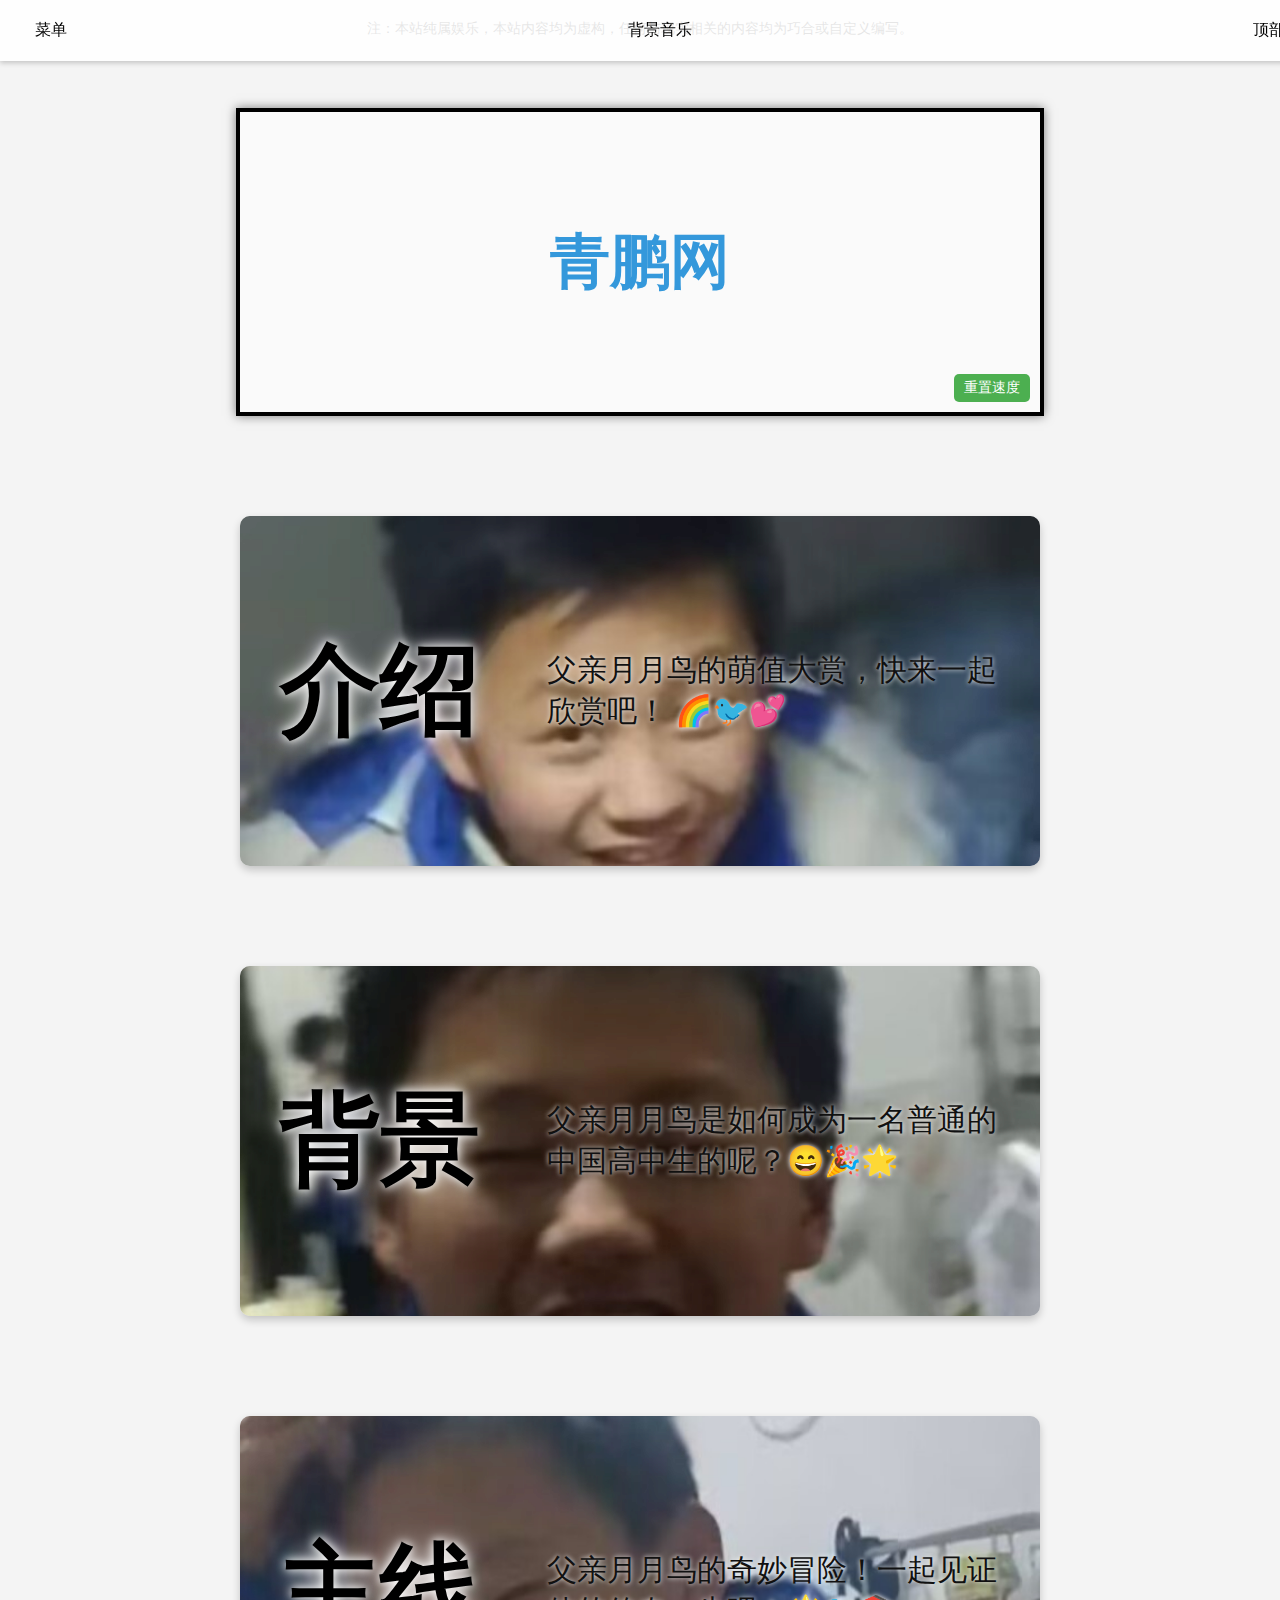
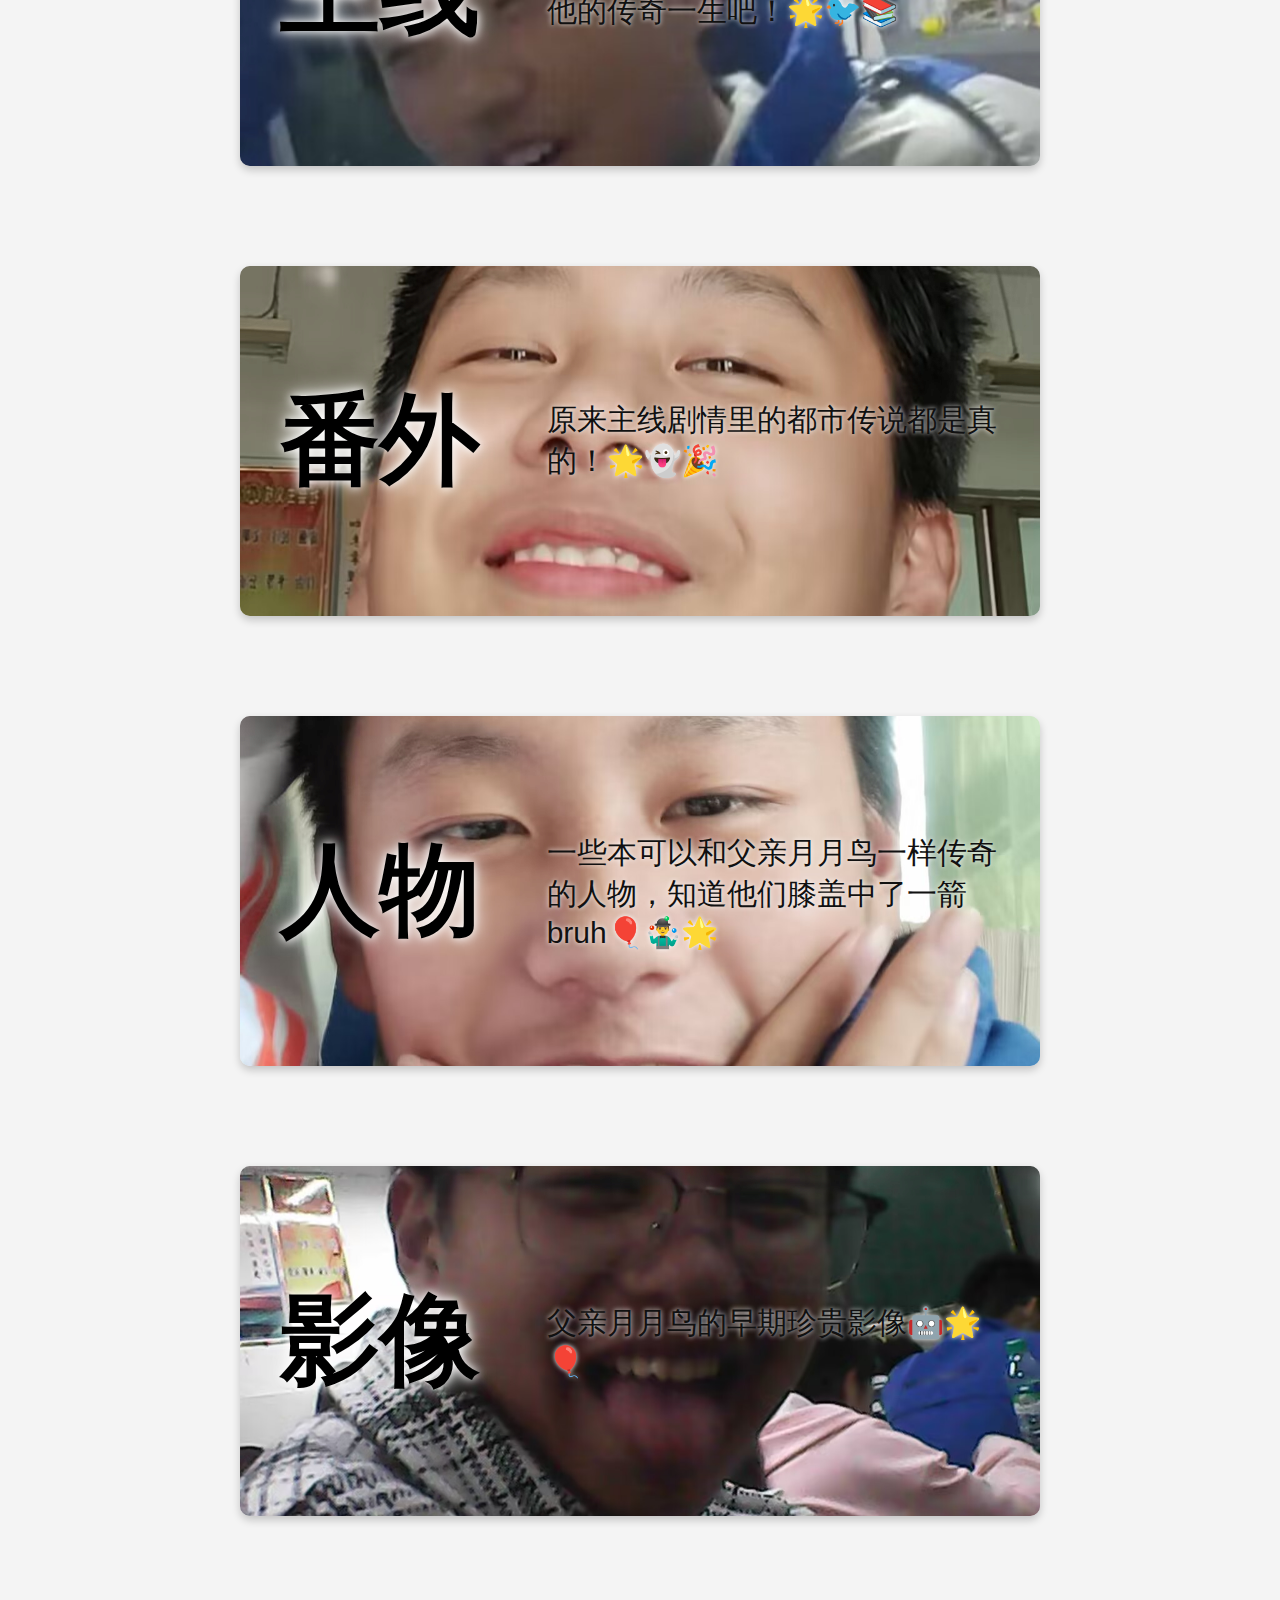
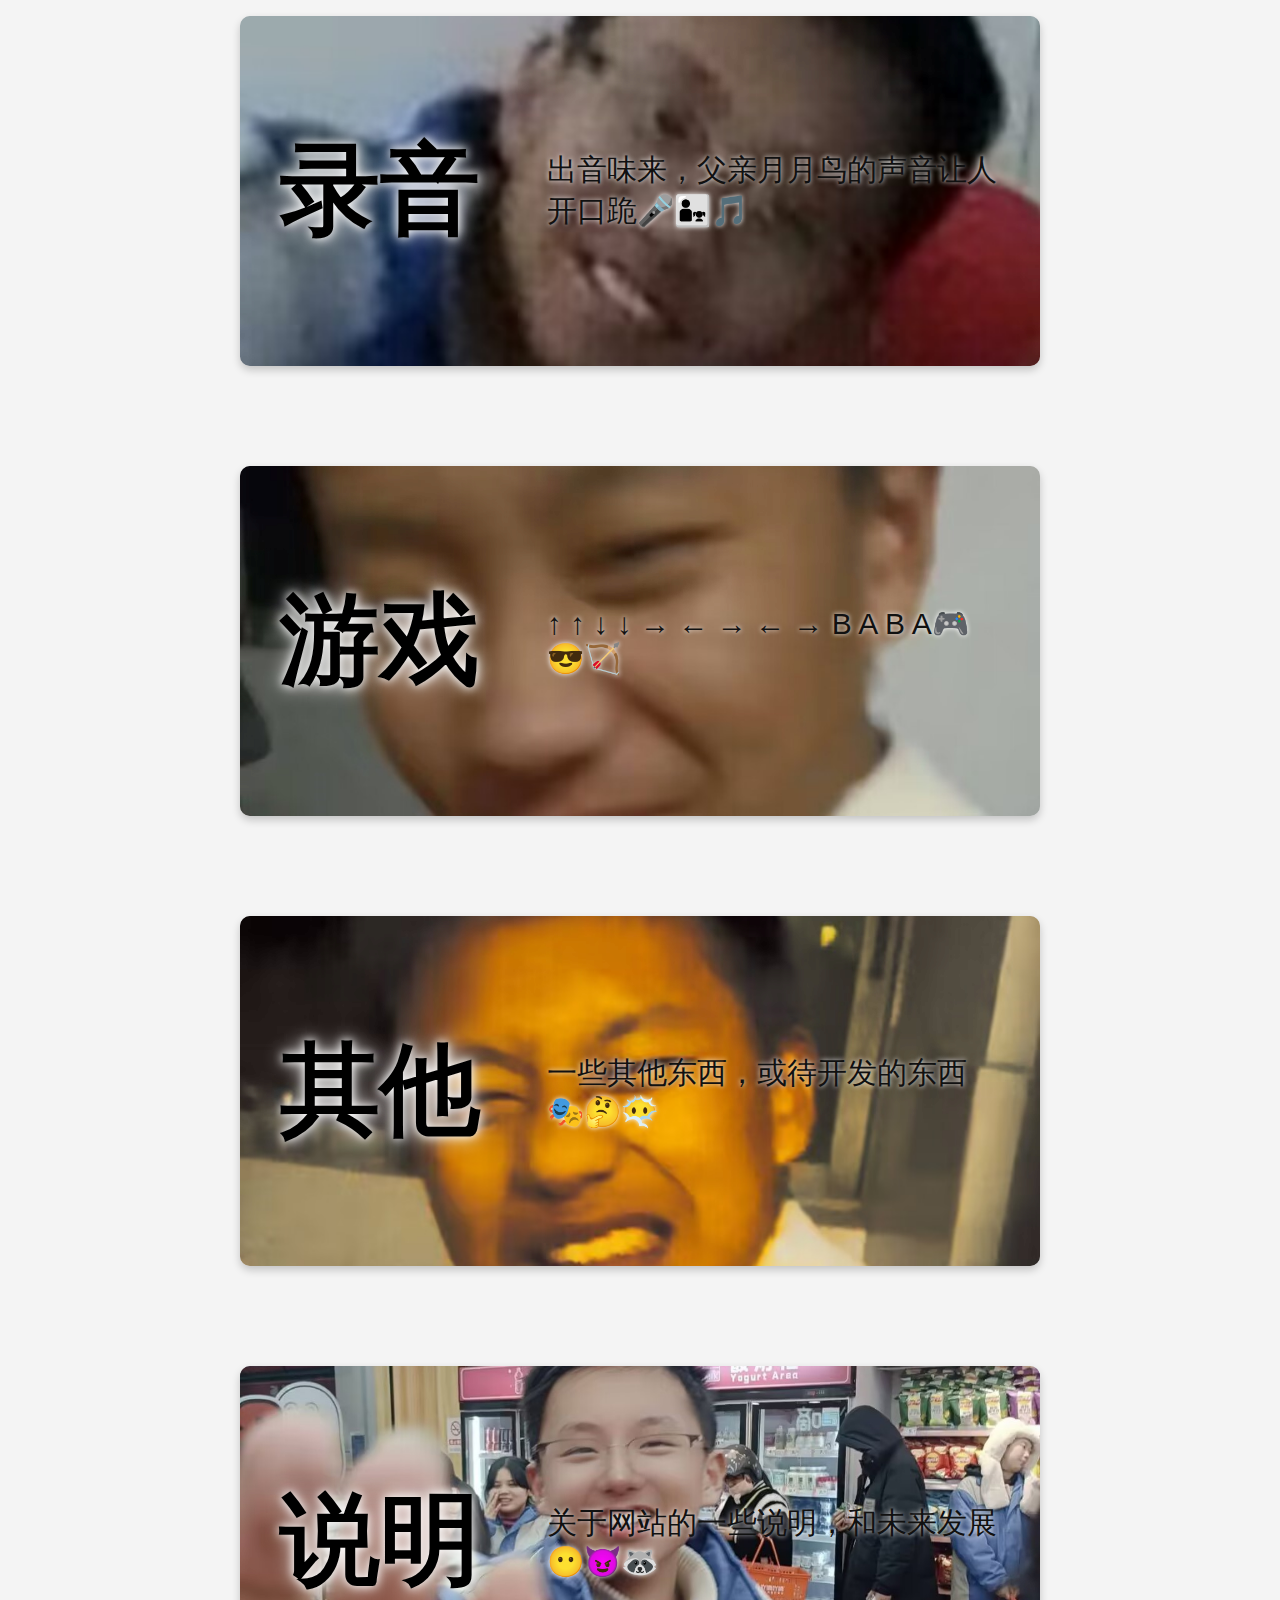
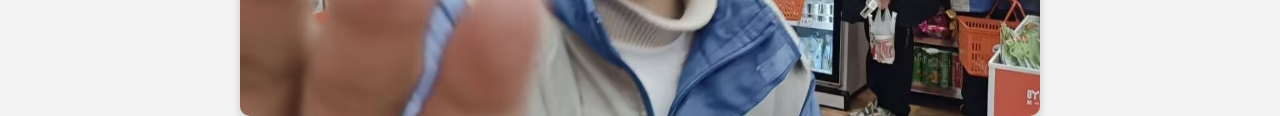
==== commit da403afe: "Update index.html" ====
--- a/index.html
+++ b/index.html
@@ -19,20 +19,20 @@
     <div class="side-menu-header">目录</div>
     <ul class="side-menu-list">
         <li><a href="#button1">介绍</a></li>
-        <li><a href="#button2">影像</a></li>
-        <li><a href="#button3">由来</a></li>
-        <li><a href="#button4">人物</a></li>
-        <li><a href="#button5">故事</a></li>
-        <li><a href="#button6">录音</a></li>
-        <li><a href="#button7">游戏</a></li>
-        <li><a href="#button8">番外</a></li>
+        <li><a href="#button2">背景</a></li>
+        <li><a href="#button3">主线</a></li>
+        <li><a href="#button4">番外</a></li>
+        <li><a href="#button5">人物</a></li>
+        <li><a href="#button6">影像</a></li>
+        <li><a href="#button7">录音</a></li>
+        <li><a href="#button8">游戏</a></li>
         <li><a href="#button9">其他</a></li>
         <li><a href="#button10">说明</a></li>
     </ul>
     <div class="side-menu-footer">
-        <p>qq群：643361862，密码：父亲月月鸟</p>
-        <p>第二段文字...</p>
-        <p>第三段文字...</p>
+        <p>联系我:2535427005</p>
+        <p>Ciallo～(∠・ω< )✄╰ひ╯</p>
+        <p>twitter:@chengjoj</p>
     </div>
 </div>
 
@@ -56,112 +56,112 @@
 <!-- 按钮容器 -->
 <div class="button-container">
     <!-- 按钮1 -->
-    <a href="page1.html" class="button" id="button1" style="background-image: url('button1-image.jpg');">
+    <a href="page1.html" class="button" id="button1" style="background-image: url('img/C21495B73C58358B12E8B48D4ACDDDBA.jpg');">
         <div class="button-text">
             <div class="button-left">
                 <h2>介绍</h2>
             </div>
             <div class="button-right">
-                <p>父亲月月鸟属性值大赏</p>
+                <p>父亲月月鸟的萌值大赏，快来一起欣赏吧！ 🌈🐦💕</p>
             </div>
         </div>
     </a>
     <!-- 按钮2 -->
-    <a href="page2.html" class="button" id="button2" style="background-image: url('button2-image.jpg');">
+    <a href="page2.html" class="button" id="button2" style="background-image: url('img/A3ED99EE4A70FC141A9994997A12F6CB.jpg');">
+        <div class="button-text">
+            <div class="button-left">
+                <h2>背景</h2>
+            </div>
+            <div class="button-right">
+                <p>父亲月月鸟是如何成为一名普通的中国高中生的呢？😄🎉🌟</p>
+            </div>
+        </div>
+    </a>
+    <!-- 按钮3 -->
+    <a href="page3.html" class="button" id="button3" style="background-image: url('img/8B604324630C43811ACDB8FAE42F1637.jpg');">
+        <div class="button-text">
+            <div class="button-left">
+                <h2>主线</h2>
+            </div>
+            <div class="button-right">
+                <p>父亲月月鸟的奇妙冒险！一起见证他的传奇一生吧！🌟🐦📚</p>
+            </div>
+        </div>
+    </a>
+    <!-- 按钮4 -->
+    <a href="page4.html" class="button" id="button4" style="background-image: url('img/723ED37278735D74B923147FD0B029A3.jpg');">
+        <div class="button-text">
+            <div class="button-left">
+                <h2>番外</h2>
+            </div>
+            <div class="button-right">
+                <p>原来主线剧情里的都市传说都是真的！🌟👻🎉</p>
+            </div>
+        </div>
+    </a>
+    <!-- 按钮5 -->
+    <a href="page5.html" class="button" id="button5" style="background-image: url('img/4074610683518EB126219E42CD2E1C64.jpg');">
+        <div class="button-text">
+            <div class="button-left">
+                <h2>人物</h2>
+            </div>
+            <div class="button-right">
+                <p>一些本可以和父亲月月鸟一样传奇的人物，知道他们膝盖中了一箭bruh🎈🤹‍♂️🌟</p>
+            </div>
+        </div>
+    </a>
+    <!-- 按钮6 -->
+    <a href="page6.html" class="button" id="button6" style="background-image: url('img/37EB36E9713E66EF198975F4ADF60497.jpg');">
         <div class="button-text">
             <div class="button-left">
                 <h2>影像</h2>
             </div>
             <div class="button-right">
-                <p>有关父亲月月鸟的珍贵影像</p>
+                <p>父亲月月鸟的早期珍贵影像🤖🌟🎈</p>
             </div>
         </div>
     </a>
-    <!-- 按钮3 -->
-    <a href="page3.html" class="button" id="button3" style="background-image: url('button3-image.jpg');">
-        <div class="button-text">
-            <div class="button-left">
-                <h2>由来</h2>
-            </div>
-            <div class="button-right">
-                <p>父亲月月鸟波澜而又壮阔的身世</p>
-            </div>
-        </div>
-    </a>
-    <!-- 按钮4 -->
-    <a href="page4.html" class="button" id="button4" style="background-image: url('button4-image.jpg');">
-        <div class="button-text">
-            <div class="button-left">
-                <h2>人物</h2>
-            </div>
-            <div class="button-right">
-                <p>人物是构建世界观、推动剧情发展、增强情感共鸣和深化主题的关键元素</p>
-            </div>
-        </div>
-    </a>
-    <!-- 按钮5 -->
-    <a href="page5.html" class="button" id="button5" style="background-image: url('button5-image.jpg');">
-        <div class="button-text">
-            <div class="button-left">
-                <h2>故事</h2>
-            </div>
-            <div class="button-right">
-                <p>由来中一些主要事件的细讲</p>
-            </div>
-        </div>
-    </a>
-    <!-- 按钮6 -->
-    <a href="page6.html" class="button" id="button6" style="background-image: url('button6-image.jpg');">
+    <!-- 按钮7 -->
+    <a href="page7.html" class="button" id="button7" style="background-image: url('img/368234AAA4478EE22E09EEEEE0C7788D.jpg');">
         <div class="button-text">
             <div class="button-left">
                 <h2>录音</h2>
             </div>
             <div class="button-right">
-                <p>父亲月月鸟有时也想要一展歌喉</p>
+                <p>出音味来，父亲月月鸟的声音让人开口跪🎤👨‍👧🎵 </p>
             </div>
         </div>
     </a>
-    <!-- 按钮7 -->
-    <a href="page7.html" class="button" id="button7" style="background-image: url('button7-image.jpg');">
+    <!-- 按钮8 -->
+    <a href="page8.html" class="button" id="button8" style="background-image: url('img/18F318242717BE4B703797F94679DA2D.jpg');">
         <div class="button-text">
             <div class="button-left">
                 <h2>游戏</h2>
             </div>
             <div class="button-right">
-                <p>一些有趣的小游戏</p>
-            </div>
-        </div>
-    </a>
-    <!-- 按钮8 -->
-    <a href="page8.html" class="button" id="button8" style="background-image: url('button8-image.jpg');">
-        <div class="button-text">
-            <div class="button-left">
-                <h2>番外</h2>
-            </div>
-            <div class="button-right">
-                <p>由来中一些很重要，但与主线无关的故事</p>
+                <p>↑ ↑ ↓ ↓ → ← → ← → B A B A🎮😎🏹</p>
             </div>
         </div>
     </a>
     <!-- 按钮9 -->
-    <a href="page9.html" class="button" id="button9" style="background-image: url('button9-image.jpg');">
+    <a href="page9.html" class="button" id="button9" style="background-image: url('img/14DB88F0C6F359FBDF7926872F3D00D4.jpg');">
         <div class="button-text">
             <div class="button-left">
                 <h2>其他</h2>
             </div>
             <div class="button-right">
-                <p>一些其他东西，或待开发的东西</p>
+                <p>一些其他东西，或待开发的东西🎭🤔😶‍🌫️</p>
             </div>
         </div>
     </a>
     <!-- 按钮10 -->
-    <a href="page10.html" class="button" id="button10" style="background-image: url('button10-image.jpg');">
+    <a href="page10.html" class="button" id="button10" style="background-image: url('img/13F17A8784B5E5757600455FFCFFBA1C.jpg');">
         <div class="button-text">
             <div class="button-left">
                 <h2>说明</h2>
             </div>
             <div class="button-right">
-                <p>关于网站的一些说明，和未来发展</p>
+                <p>关于网站的一些说明，和未来发展😶😈🦝</p>
             </div>
         </div>
     </a>
@@ -178,8 +178,6 @@
 
 <audio id="backgroundMusicPlayer" src="" preload="auto"></audio>
 
-<div id="particle-container"></div>
-
 <script src="script.js"></script>
 </body>
 </html>
--- a/styles.css
+++ b/styles.css
@@ -92,7 +92,7 @@
 /* 侧边图片样式 */
 .side-image {
     position: fixed;
-    top: -70px; /* 向上移动图片 */
+    top: -60px; /* 向上移动图片 */
     bottom: 0;
     width: 200px; /* 根据实际图片尺寸调整 */
     background-size: contain;
@@ -113,20 +113,11 @@
     background-image: url('output-onlinegiftools.gif'); /* 右侧GIF图片 */
 }
 
-/* 按钮容器样式 */
-.button-container {
-    width: 800px; /* 与弹跳容器宽度一致 */
-    margin: 40px auto; /* 增加外边距 */
-    display: flex;
-    flex-direction: column;
-    align-items: center;
-}
-
 /* 按钮样式 */
 .button {
-    width: 100%; /* 与弹跳容器宽度一致 */
-    height: 350px; /* 比弹跳容器稍高 */
-    margin-bottom: 75px; /* 增加按钮之间的间距 */
+    width: 800px; /* 按钮宽度固定为800px */
+    height: 350px; /* 按钮高度 */
+    margin: 100px auto; /* 水平居中并增加垂直间距 */
     display: flex;
     align-items: center;
     border-radius: 10px;
@@ -135,26 +126,29 @@
     color: black; /* 文字颜色 */
     text-decoration: none; /* 移除下划线 */
     transition: transform 0.3s; /* 过渡效果 */
-    background-color: rgba(255, 255, 255, 0.8); /* 透明效果 */
-}
-
+    box-shadow: 0 4px 8px rgba(0, 0, 0, 0.2); /* 添加阴影效果 */
+    background-color: rgba(255, 255, 255, 0.3); /* 半透明背景 */
+    background-size: cover; /* 背景图片覆盖整个按钮 */
+    background-position: center; /* 背景图片居中 */
+}
+
+/* 按钮背景图片 - 半透明效果 */
 .button::before {
-    content: '';
+    content: "";
     position: absolute;
     top: 0;
     left: 0;
     right: 0;
     bottom: 0;
-    background-size: cover;
-    background-position: center;
-    mix-blend-mode: multiply; /* 混合模式 */
-    opacity: 0.8; /* 背景图片的透明效果 */
-    z-index: 0; /* 确保背景在最底层 */
+    background: inherit; /* 继承按钮的背景图片 */
+    opacity: 0.5; /* 透明度设置 */
+    z-index: 0; /* 确保背景在文本之下 */
+    border-radius: 10px; /* 与按钮的border-radius保持一致 */
 }
 
 .button-text {
     position: relative;
-    z-index: 1; /* 确保文本在背景之上 */
+    z-index: 2; /* 确保文本在最上层 */
     width: 100%;
     display: flex;
     justify-content: space-between;
@@ -179,14 +173,16 @@
 
 .button h2 {
     margin: 0;
-    font-size: 48px; /* 增大字体大小 */
-    color: #333; /* 深灰色文字 */
+    font-size: 100px; /* 增大字体大小 */
+    color: #000; /* 深灰色文字 */
+    text-shadow: 0 0 10px rgba(255, 255, 255, 1), 0 0 20px rgba(255, 255, 255, 1); /* 使用白色阴影增加对比度 */
 }
 
 .button p {
     margin: 0;
-    font-size: 24px; /* 增大字体大小 */
-    color: #555; /* 深灰色文字 */
+    font-size: 30px; /* 增大字体大小 */
+    color: #111; /* 深灰色文字 */
+    text-shadow: 0 0 5px rgba(255, 255, 255, 1); /* 添加文字阴影以增强对比度 */
 }
 
 .button:hover, .button:focus {
@@ -224,30 +220,28 @@
     position: fixed;
     top: 0;
     left: -100%; /* 初始隐藏 */
-    width: 250px;
+    width: 250px; /* 根据需要调整宽度 */
     height: 100%;
     background-color: rgba(255, 255, 255, 0.9);
     z-index: 500;
     transition: left 0.3s ease-in-out; /* 弹出动画 */
     overflow-y: auto;
     box-shadow: 2px 0 5px rgba(0, 0, 0, 0.2);
+    padding: 20px; /* 根据需要调整内边距 */
     display: flex;
     flex-direction: column;
-    justify-content: center;
-    align-items: center;
-    padding: 20% 0; /* 调整目录内容位置 */
+    justify-content: space-between; /* 使内容在侧边菜单中垂直分布 */
 }
 
 .side-menu-header {
     font-size: 24px; /* 增大字体大小 */
-    margin-bottom: 20px;
+    margin-bottom: 20px; /* 根据需要调整外边距 */
 }
 
 .side-menu-list {
     list-style: none;
     padding: 0;
     margin: 0;
-    margin-bottom: 10px; /* 增加列表上下间距 */
 }
 
 .side-menu-list li a {
@@ -261,8 +255,8 @@
 .side-menu-footer {
     font-size: 16px; /* 增大字体大小 */
     line-height: 1.6; /* 增加行高 */
-    margin-top: -20px; /* 增加与列表的间距 */
-    text-align: center;
+    color: black; /* 确保文字颜色可见 */
+    margin-top: auto; /* 将底部文字推到底部 */
 }
 
 /* 背景音乐选择界面样式 */
@@ -278,7 +272,7 @@
     padding: 20px;
     border-radius: 5px;
     display: none; /* 初始隐藏 */
-    opacity: 0;
+    opacity: 1; /* 确保不透明度为1 */
     transition: opacity 0.3s ease-in-out, transform 0.3s ease-in-out; /* 弹出动画 */
 }
 
